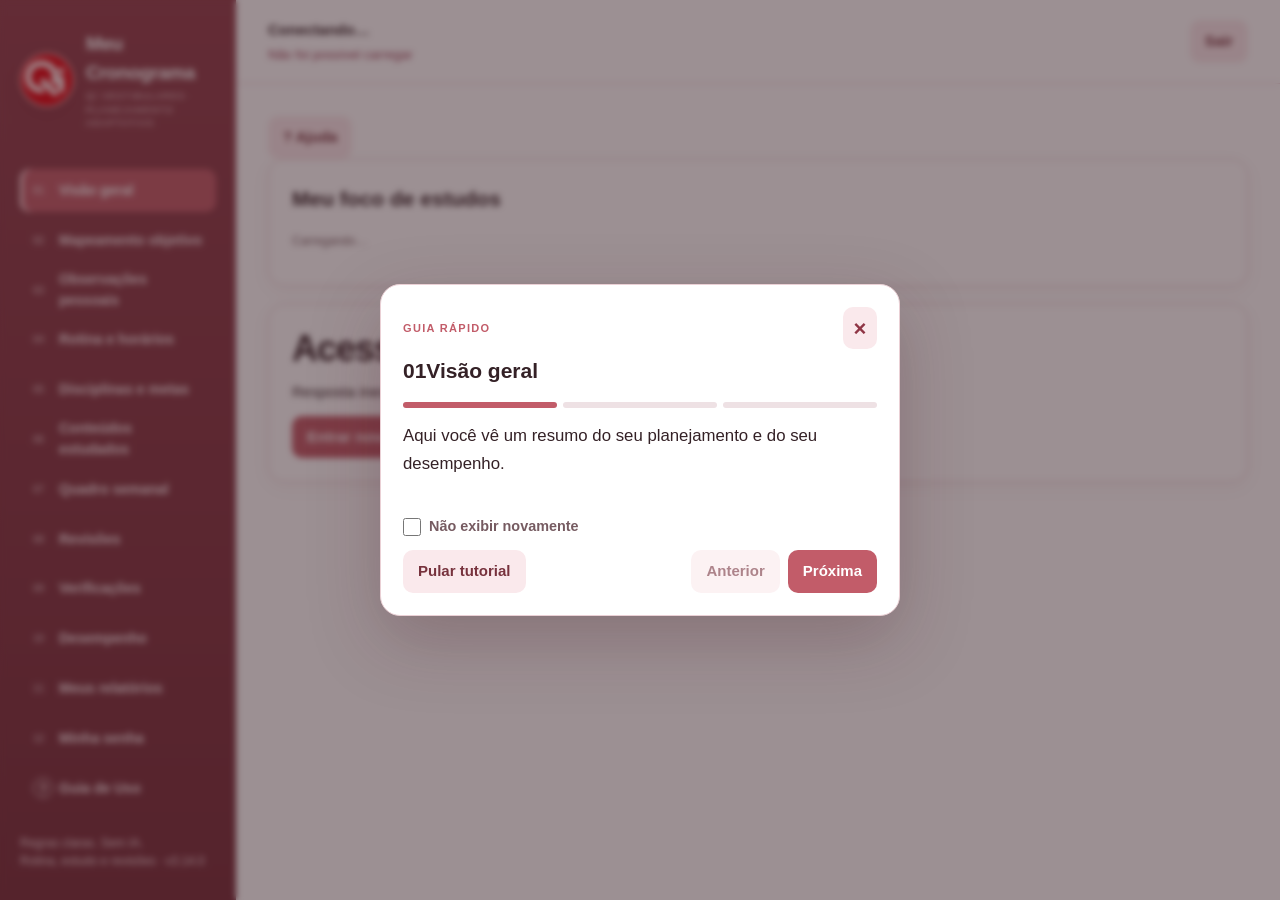
==== static/app.html @ 94a1f7e0 "Primeiro acesso guiado para o aluno: objetivo, período em que rende mais, horários livres em grade, " ====
<!doctype html><html lang="pt-BR"><head><meta charset="utf-8"><meta name="viewport" content="width=device-width,initial-scale=1,viewport-fit=cover"><meta name="theme-color" content="#8f3b49"><meta name="apple-mobile-web-app-capable" content="yes"><meta name="apple-mobile-web-app-status-bar-style" content="default"><link rel="stylesheet" href="/static/style.css?v=5.1.0-layout4&start=1"><link rel="manifest" href="/static/manifest.webmanifest"><link rel="icon" href="/static/icon.svg"><title>Meu Cronograma</title><link rel="stylesheet" href="/static/qi_extras.css?v=3.14.0"></head><body><div class="app-shell"><aside id="sidebar"><div class="wordmark"><span class="logo"><img src="/static/qi-logo.svg?v=5.2.0" alt="Qi Vestibulares" onerror="this.onerror=null;this.src='/static/icon.svg?v=5.2.0'"></span><div><strong>Meu Cronograma</strong><small>QI VESTIBULARES · PLANEJAMENTO ADAPTATIVO</small></div></div><nav id="nav" aria-label="Navegação"></nav><div class="sidebar-foot">Regras claras. Sem IA.<br><small>Rotina, estudo e revisões · v3.14.0</small></div></aside><div class="main"><header><button class="mobile-menu secondary" id="menu" aria-label="Abrir menu">Menu</button><div><strong id="user-label">Conectando…</strong><small id="save-status" role="status">Aguardando o servidor</small></div><div class="header-actions"><label class="select-account" id="account-wrap" hidden>Conta<select id="account-select" aria-label="Conta em edição"></select></label><button class="secondary" id="logout">Sair</button></div></header><div id="offline" class="notice danger" hidden>Sem conexão. As alterações só ficam salvas depois da confirmação do servidor. Não feche formulários com dados ainda não enviados.</div><div id="master-note" class="notice" hidden></div><main id="main" tabindex="-1"><div class="card">Carregando sua rotina…</div></main></div></div><dialog id="dialog"><div class="dialog-head"><h2 id="dialog-title"></h2><button id="close-dialog" class="secondary" aria-label="Fechar">Fechar</button></div><div id="dialog-body"></div></dialog><div id="toast" role="status" hidden></div><input type="file" accept=".json,application/json" id="import-file" hidden><script src="/static/app.js?v=3.7.0" defer></script><script src="/static/performance.js?v=2.6" defer></script><script src="/static/adaptive.js?v=2.9.0" defer></script><script src="/static/selective.js?v=2.6&amp;map=3.14.0" defer></script><script src="/static/import_wizard.js?v=2.6" defer></script><script src="/static/area_tabs.js?v=3.12.1" defer></script><script src="/static/model_data.js?v=2.7" defer></script><script src="/static/coordinator_accounts.js?v=2.6" defer></script><script src="/static/routine_entries.js?v=2.6" defer></script><noscript>Ative o JavaScript para usar seu planejador.</noscript><script src="/static/two_tab.js?v=2.8.2" defer></script>
<script src="/static/result_export.js?v=2.8.9" defer></script>
<script src="/static/result_import.js?v=2.9.5" defer></script>
<script src="/static/bulk_accounts_panel.js?v=2.8.9" defer></script>
<script src="/static/student_summary.js?v=3.7.13&amp;map=3.14.0" defer></script>
<script src="/static/return_to_owner.js?v=2.8.9" defer></script>
<script src="/static/tri_scores.js?v=3.7.14" defer></script>
<script src="/static/study_schedule.js?v=3.1.0" defer></script>
<script src="/static/review_history.js?v=5.1.0" defer></script>
<script src="/static/review_calendar_table.js?v=5.1.0" defer></script>
<script src="/static/schedule_admin_refinement.js?v=3.3.0" defer></script>
<script src="/static/student_guidance.js?v=4.0.0" defer></script>
<script src="/static/review_table_page.js?v=5.4.0-layout4&start=1" defer></script>
<script src="/static/discipline_colors.js?v=5.1.0" defer></script>
<script src="/static/responsive_ui_refinement.js?v=5.3.0" defer></script>
<script src="/static/use_guide.js?v=3.14.0" defer></script>
<script src="/static/academic_year.js?v=1.1.0" defer></script><script src="/static/provisional_renewal.js?v=3.7.17" defer></script><script src="/static/student_view_v2.js?v=3.11.1" defer></script><script src="/static/motor_profiles.js?v=3.9.0" defer></script><script src="/static/school_reports.js?v=3.13.1" defer></script><script src="/static/disciplines_catalog.js?v=3.12.0" defer></script><script src="/static/enem_items.js?v=3.13.0" defer></script><script src="/static/onboarding.js?v=3.14.0" defer></script>
</body></html>
---- static/style.css ----
:root{--ink:#27263d;--muted:#6e6c81;--line:#e3e0ed;--paper:#fff;--bg:#f5f4f9;--purple:#6553a6;--soft:#eae4f8;--mint:#dcefe7;--rose:#f8e4e8;--amber:#fff0d5}*{box-sizing:border-box}body{margin:0;background:var(--bg);color:var(--ink);font:15px/1.5 -apple-system,BlinkMacSystemFont,"Segoe UI",sans-serif}button,input,select,textarea{font:inherit}button,.button{border:0;cursor:pointer;border-radius:10px;padding:10px 15px;font-weight:600;color:inherit;text-decoration:none;display:inline-flex;align-items:center;justify-content:center;gap:6px;min-height:42px}button:disabled{opacity:.6;cursor:wait}button:focus-visible,a:focus-visible,input:focus-visible,select:focus-visible,textarea:focus-visible{outline:3px solid #a28bdc;outline-offset:2px}.primary{background:var(--purple);color:#fff}.secondary{background:var(--soft);color:#51427d}.danger-button{background:var(--rose);color:#993c50}.link-button{background:transparent;color:var(--purple);padding:5px 9px}.wide{width:100%}h1,h2,h3,p{margin:0 0 12px}h1{font-size:clamp(27px,4vw,36px);letter-spacing:-1px;line-height:1.15}h2{font-size:21px}h3{font-size:17px}small,.micro{font-size:12px;color:var(--muted)}.micro{margin-top:18px}.muted{color:var(--muted)}.eyebrow{font-size:11px;font-weight:750;letter-spacing:1.8px;color:var(--purple);margin-bottom:10px}.wordmark{display:flex;align-items:center;gap:12px}.wordmark strong{display:block;font-size:19px;letter-spacing:-.4px}.wordmark small{display:block;font-size:9px;letter-spacing:1.3px;margin-top:3px}.logo{background:#ded4f6;color:#3a2e62;border-radius:13px;display:grid;place-items:center;width:43px;height:43px;font-size:30px;font-weight:800;line-height:1}.app-shell{display:flex;min-height:100vh}aside{width:236px;background:#22213c;color:#f4f1fb;position:fixed;inset:0 auto 0 0;display:flex;flex-direction:column;padding:30px 20px;z-index:30}aside .wordmark{margin-bottom:38px}aside .wordmark small{color:#c0b9d7}nav{display:grid;gap:6px}nav button{background:transparent;color:#ccc7df;justify-content:flex-start;font-size:14px;text-align:left;padding:12px 13px}nav button.active{background:#3d365a;color:white}.nav-number{font-size:10px;opacity:.6;min-width:20px}.sidebar-foot{margin-top:auto;padding-top:24px;font-size:12px;color:#b7aecf}.sidebar-foot small{color:#938aa9}.main{width:calc(100% - 236px);margin-left:236px}header{position:sticky;top:0;z-index:20;background:rgba(255,255,255,.97);border-bottom:1px solid var(--line);min-height:84px;padding:16px 32px;display:flex;align-items:center;justify-content:space-between;gap:14px}header small{display:block;font-size:11px;margin-top:3px}.header-actions{display:flex;align-items:center;gap:12px}.select-account{display:flex!important;align-items:center;gap:8px;font-size:12px;margin:0}.select-account[hidden]{display:none!important}.select-account select{width:180px;margin:0;padding:8px}main#main{max-width:1500px;margin:auto;padding:32px}.page-head{display:flex;justify-content:space-between;align-items:flex-start;gap:20px;margin-bottom:25px}.page-head p:last-child{max-width:710px;color:var(--muted)}.actions{display:flex;gap:8px;flex-wrap:wrap;align-items:center}.card{background:white;border:1px solid var(--line);border-radius:16px;padding:23px;margin-bottom:18px}.hero{background:#ece7f6;border-color:#ded4f1;padding:28px}.hero p{max-width:650px}.stats{display:grid;grid-template-columns:repeat(4,1fr);gap:15px;margin:20px 0}.stat{background:#fff;border:1px solid var(--line);padding:18px;border-radius:14px}.stat strong{font-size:28px;display:block;letter-spacing:-.8px}.stat span{font-size:12px;color:var(--muted)}.columns{display:grid;grid-template-columns:1fr 1fr;gap:18px}.form-grid{display:grid;grid-template-columns:1fr 1fr;gap:15px}.form-grid .span2{grid-column:span 2}label{display:block;font-size:13px;font-weight:600;margin:0 0 13px}input,select,textarea{display:block;width:100%;margin-top:6px;border:1px solid #cec9dd;border-radius:9px;padding:10px 11px;background:#fff;color:var(--ink);min-height:43px}input[type=checkbox]{width:18px;height:18px;min-height:0;margin:0;accent-color:var(--purple)}textarea{min-height:90px;resize:vertical}label small{display:block;font-weight:400;line-height:1.5;margin-top:5px}.check{display:flex;align-items:center;gap:9px;font-weight:500}.check-list{display:flex;gap:16px;flex-wrap:wrap}.check-list label{margin:6px 0}.notice{padding:16px 20px;border:1px solid #ddd3f2;border-radius:12px;background:#eee8f8;margin-bottom:18px;font-size:13px}.notice p:last-child{margin-bottom:0}.notice.danger{background:var(--rose);border-color:#edc6d0;color:#82334a}.notice.warning{background:var(--amber);border-color:#eddbbc}.notice.success{background:var(--mint);border-color:#bdddcf}#offline,#master-note{margin:15px 32px 0}.tag{display:inline-flex;align-items:center;font-size:11px;font-weight:650;border-radius:6px;padding:3px 8px;background:var(--soft);color:#594683}.tag.done{background:var(--mint);color:#326650}.tag.missed{background:var(--rose);color:#983b53}.tag.partial,.tag.warning{background:var(--amber);color:#886122}.tag.fixed{background:#e8ebf1;color:#50576b}.tag.review{background:#e1ebfb;color:#395c91}.item{padding:15px 0;border-top:1px solid var(--line);display:flex;align-items:flex-start;gap:14px;justify-content:space-between}.item:first-child{border:0}.item-main{min-width:0}.item-main strong{display:block;overflow-wrap:anywhere}.item-main p{margin:5px 0;color:var(--muted);font-size:13px}.item-actions{display:flex;gap:6px;flex-wrap:wrap;justify-content:flex-end}.item-actions button{font-size:12px;padding:6px 10px;min-height:36px}.empty{padding:25px;text-align:center;color:var(--muted)}.day-row{display:grid;grid-template-columns:95px 160px 1fr;align-items:center;gap:12px;padding:12px 0;border-top:1px solid var(--line)}.day-row label{margin:0}.day-row input,.day-row select{margin:0}.agenda-day{margin-bottom:20px}.agenda-day h3{display:flex;align-items:center;justify-content:space-between;border-bottom:1px solid var(--line);padding-bottom:10px}.time{min-width:88px;font-weight:650;font-size:13px}.item.fixed-row{opacity:.8}.table-wrap{overflow:auto}table{border-collapse:collapse;width:100%;font-size:13px}th,td{text-align:left;border-bottom:1px solid var(--line);padding:11px;vertical-align:top}th{font-size:11px;text-transform:uppercase;letter-spacing:.6px;color:var(--muted)}.week-grid{display:grid;grid-template-columns:60px repeat(7,minmax(140px,1fr));min-width:1100px}.week-grid .cell{padding:7px;border-right:1px solid var(--line);border-bottom:1px solid var(--line);font-size:12px;min-height:65px}.week-grid .grid-head{position:sticky;top:0;background:white;min-height:40px;font-weight:700}.grid-event{display:block;width:100%;text-align:left;border-radius:6px;padding:7px;min-height:0;font-size:11px;background:var(--soft);margin-bottom:4px}.grid-event.fixed{background:#e8ebf1}.grid-event.review{background:#e1ebfb}.grid-event.done{background:var(--mint)}dialog{width:min(690px,calc(100vw - 24px));max-height:calc(100dvh - 30px);border:1px solid var(--line);border-radius:18px;padding:24px;color:var(--ink)}dialog::backdrop{background:rgba(22,19,40,.55)}.dialog-head{display:flex;align-items:center;justify-content:space-between;gap:12px;margin-bottom:20px}.dialog-head h2{margin:0}#toast{position:fixed;bottom:24px;left:50%;transform:translateX(-50%);z-index:100;background:#29273c;color:white;border-radius:12px;padding:15px 20px;box-shadow:0 5px 24px #0003;max-width:min(560px,calc(100vw - 28px));font-size:13px}.login-body{min-height:100dvh;display:flex;justify-content:center;align-items:center;padding:25px;background:#eae6f3}.login-card{width:460px;background:white;border-radius:22px;padding:34px;box-shadow:0 20px 80px #26213c12}.login-card .wordmark{margin-bottom:36px}.login-card h1{font-size:31px}.login-card>p{color:var(--muted)}.login-card form{margin-top:25px}.password-wrap{display:flex;gap:6px;align-items:center}.password-wrap input{min-width:0}.form-error{color:#983b53;font-size:13px;min-height:3px}.mobile-menu{display:none}.search-input{max-width:380px;margin-bottom:17px}[hidden]{display:none!important}pre{white-space:pre-wrap;font-size:12px}a{color:var(--purple)}.small-select{max-width:220px}.progress{height:8px;background:var(--line);border-radius:8px;overflow:hidden;margin:8px 0}.progress>span{display:block;height:100%;background:var(--purple)}
@media(max-width:1050px){aside{width:210px;padding:24px 14px}.main{width:calc(100% - 210px);margin-left:210px}header{padding:15px 20px}main#main{padding:24px}.stats{grid-template-columns:repeat(2,1fr)}.columns{grid-template-columns:1fr}.day-row{grid-template-columns:90px 140px 1fr}}
@media(max-width:760px){aside{transform:translateX(-100%);width:260px;box-shadow:15px 0 40px #0002}aside.open{transform:translateX(0)}.main{width:100%;margin:0}.mobile-menu{display:flex}header{padding:12px 14px;min-height:76px;gap:8px}header strong{font-size:13px}header small{font-size:10px}.header-actions{gap:6px}.header-actions button{padding:8px 11px}.select-account{font-size:0;gap:0}.select-account select{font-size:13px;width:115px}main#main{padding:22px 15px 50px}.page-head{display:block}.page-head .actions{margin-top:16px}.card{padding:18px}.hero{padding:22px}.form-grid{grid-template-columns:1fr}.form-grid .span2{grid-column:auto}.stats{gap:9px}.stat{padding:14px}.stat strong{font-size:25px}.item{flex-wrap:wrap;gap:9px}.item-main{flex:1;min-width:190px}.item-actions{width:100%;justify-content:flex-start}.item .time{min-width:75px}.item .time+.item-main{min-width:140px}.day-row{grid-template-columns:85px 1fr}.day-row label:last-child{grid-column:1/-1}.notice{padding:14px}#offline,#master-note{margin:12px 15px 0}.login-card{padding:28px 23px}.login-body{padding:18px}input,select,textarea{font-size:16px}dialog{padding:20px;max-height:calc(100dvh - 24px)}.dialog-head h2{font-size:19px}#toast{bottom:calc(20px + env(safe-area-inset-bottom))}.time{font-size:12px}}
@media print{aside,header,.actions,.item-actions,button,#toast,#master-note,.no-print{display:none!important}.main{width:100%;margin:0}main#main{padding:0;max-width:none}.card{break-inside:avoid;box-shadow:none}.login-body{background:white}.week-grid{min-width:900px}.notice{break-inside:avoid}}

/* v2.3 accessible questionnaire and selective import */
.question-help{font-size:.88rem;line-height:1.5;color:#53516a;margin:.4rem 0 1rem}.objective-question{min-width:0}.field-picks{display:grid;grid-template-columns:repeat(auto-fit,minmax(225px,1fr));gap:.5rem}.field-picks label{display:flex;align-items:flex-start;gap:.5rem}.field-picks input[type=checkbox]{width:auto;margin-top:4px}.mapping-table input{min-width:230px}.mapping-table td{vertical-align:top}.import-info{overflow-wrap:anywhere}.card,main,.workspace{min-width:0}.import-sections{display:grid;gap:12px}.question-help strong{color:#23223b}

/* v2.3.1 — checkbox-first results template */
.model-layout{display:grid;grid-template-columns:minmax(0,1.7fr) minmax(260px,1fr);gap:20px;align-items:start}.model-summary{position:sticky;top:100px}.model-summary ol{max-height:38vh;overflow:auto;padding-left:24px;overflow-wrap:anywhere}.model-summary .actions{margin-top:16px}.model-summary button{width:100%;white-space:normal}.model-field-table{width:100%;table-layout:fixed}.model-field-table th:first-child{width:78px}.model-field-table td{padding:9px 12px;vertical-align:middle;overflow-wrap:anywhere}.model-field-table td label{display:inline;cursor:pointer;font-weight:500;line-height:1.6}.model-field-table td .tag{margin-left:10px}.model-field-table input[type=checkbox]{width:22px;height:22px;margin:0;accent-color:#6652a4;cursor:pointer}.model-tick{text-align:center}.model-selected{background:#f1edfa}.model-group-title{display:flex;flex-wrap:wrap;align-items:center;justify-content:space-between;gap:10px}.model-group-title h2{margin:0}.model-group .actions{margin:12px 0}.model-range,.model-custom{display:flex;align-items:end;gap:10px;flex-wrap:wrap;margin:14px 0}.model-range label{max-width:135px}.model-custom label{flex:1;min-width:170px}.model-main-actions{margin:18px 0}.model-entry{border-left:4px solid #6652a4}.model-advanced{margin:16px 0}.model-advanced summary{cursor:pointer;padding:12px;background:#f1edfa;border-radius:10px}.model-layout>*{min-width:0}@media(max-width:960px){.model-layout{grid-template-columns:1fr}.model-summary{position:static;order:-1}.model-summary ol{max-height:145px}}@media(max-width:480px){.model-field-table th:first-child{width:55px}.model-field-table td{padding:9px 6px}.model-field-table td .tag{display:block;margin:4px 0}.model-group-title{display:block}.model-group .actions button{font-size:.82rem}.model-range button,.model-custom button{width:100%}}

/* v2.4 - one workbook, visible selection and traceable denominators */
.model-two{display:grid;grid-template-columns:minmax(0,1fr) minmax(0,1fr);gap:20px;align-items:start}.model-two>*{min-width:0}.model-choice{display:flex;align-items:center;justify-content:space-between;gap:12px;padding:9px 0;border-bottom:1px solid #e8e4f1}.model-choice input{width:22px;height:22px;flex-shrink:0;accent-color:#6652a4}.model-choice label{margin:0;cursor:pointer;font-weight:500}.model-choice small{display:block;font-weight:400}.model-controls{display:grid;grid-template-columns:1fr 1fr;gap:12px}.model-controls input{width:100%}.model-selection-preview{max-height:160px;overflow:auto;overflow-wrap:anywhere}.model-entry input[type=file]{max-width:100%}.workbook-preview select{max-width:100%;min-width:180px}.score-summary{display:grid;grid-template-columns:repeat(auto-fit,minmax(125px,1fr));gap:12px;margin:18px 0}.score-summary div{padding:12px;background:#f0edf8;border-radius:10px}.score-summary strong{display:block;font-size:1.3rem}.question-numbers{max-width:230px;white-space:normal;overflow-wrap:anywhere}.workbook-note{line-height:1.6}.model-two .card{margin-bottom:16px}@media(max-width:800px){.model-two{grid-template-columns:1fr}.model-summary{order:initial}.model-controls{grid-template-columns:1fr 1fr}.model-two .card{padding:16px}.workbook-preview .table-wrap{max-width:100%}}

/* Keep the last menu entry accessible with many modules and short screens. */
#sidebar{max-height:100dvh}#sidebar .wordmark,#sidebar .sidebar-foot{flex-shrink:0}#sidebar #nav{flex:1;min-height:0;overflow-y:auto;overscroll-behavior:contain;align-content:start;scrollbar-width:thin}

/* v2.4.1 — explicit start/end/activity and free time ranges */
.routine-entry-table{width:100%;table-layout:fixed}.routine-entry-table th:nth-child(1),.routine-entry-table th:nth-child(2){width:175px}.routine-entry-table th:last-child{width:110px}.routine-entry-table input{width:100%;min-width:0}.routine-entry-table td{padding:10px 8px;vertical-align:top}.routine-entry-table th{white-space:normal}.routine-days{border:1px solid var(--line,#ded8ee);padding:16px;border-radius:12px;margin:18px 0}.routine-days .check-list{margin-bottom:12px}.routine-free-day{padding:18px 0;border-top:1px solid var(--line,#ded8ee)}.routine-day-title{display:flex;align-items:center;justify-content:space-between;gap:18px;flex-wrap:wrap}.routine-day-title h3{min-width:100px}.routine-day-title label{min-width:220px;max-width:420px;flex:1}.routine-free-range{display:grid;grid-template-columns:minmax(110px,180px) minmax(110px,180px) auto;gap:12px;align-items:end;margin:12px 0}.routine-free-range button{justify-self:start}.routine-subline{display:block;color:var(--muted,#676179);margin-top:5px}.routine-saved-table td{vertical-align:top;white-space:normal}.routine-saved-table th{white-space:normal}.routine-saved-table .actions{margin:0}.routine-entry-table{min-width:660px}#routine-table-error{white-space:pre-wrap}@media(max-width:600px){.routine-entry-table{min-width:0}.routine-entry-table thead{display:none}.routine-entry-table tbody,.routine-entry-table tr,.routine-entry-table td{display:block;width:100%}.routine-entry-table tr{padding:12px 0;border-bottom:1px solid var(--line,#ded8ee)}.routine-entry-table td{border:none;padding:6px 0}.routine-entry-table td:nth-child(1)::before{content:'Horário de início';display:block;font-weight:600;margin-bottom:6px}.routine-entry-table td:nth-child(2)::before{content:'Horário de término';display:block;font-weight:600;margin-bottom:6px}.routine-entry-table td:nth-child(3)::before{content:'Atividade';display:block;font-weight:600;margin-bottom:6px}.routine-free-range{grid-template-columns:1fr 1fr}.routine-free-range button{grid-column:1/-1}.routine-day-title{gap:4px}.routine-days{padding:12px}.routine-saved-table{min-width:630px}}

/* v2.5 — area-separated results workbook */
.model-area-layout{display:grid;grid-template-columns:minmax(0,1.8fr) minmax(280px,1fr);gap:20px;align-items:start}
.model-choice{display:flex;align-items:center;justify-content:space-between;gap:16px;padding:10px 12px;border-bottom:1px solid #e7e2f2}
.model-choice label{font-weight:600;line-height:1.4}.model-choice small{display:block;font-weight:400;color:#69637a;margin-top:2px}
.model-choice input[type=checkbox],.mc-area-toggle input,.mc-disciplines input{width:22px;height:22px;accent-color:#6652a4;flex:0 0 auto}
.mc-area-card{border-left:5px solid #cfc8e5}.mc-area-card.mc-area-enabled{border-left-color:#6652a4}
.mc-area-head{display:flex;align-items:center;justify-content:space-between;gap:12px;flex-wrap:wrap;margin-bottom:10px}
.mc-area-toggle{display:flex;align-items:center;gap:10px;font-size:1.08rem;cursor:pointer}
.mc-disciplines{display:grid;grid-template-columns:repeat(2,minmax(180px,1fr));gap:8px 14px;margin-top:8px}
.mc-disciplines label{display:flex;align-items:center;gap:8px;padding:8px;border:1px solid #e1dced;border-radius:9px;cursor:pointer}
.model-controls{display:grid;grid-template-columns:minmax(160px,1fr) minmax(240px,1fr);gap:14px;align-items:end}
.model-area-layout .model-summary{position:sticky;top:100px}.model-area-layout .model-summary ol{padding-left:22px;max-height:50vh;overflow:auto}
@media(max-width:960px){.model-area-layout{grid-template-columns:1fr}.model-area-layout .model-summary{position:static;order:-1}.mc-disciplines{grid-template-columns:1fr 1fr}}
@media(max-width:600px){.mc-disciplines,.model-controls{grid-template-columns:1fr}.model-choice{align-items:flex-start}.model-area-layout .model-summary ol{max-height:none}}


/* MEU CRONOGRAMA: PAINEL DE CONTAS EM LOTE */
.bulk-password-row{display:grid;grid-template-columns:minmax(0,1fr) auto;gap:.55rem;align-items:center}
.bulk-password-row input{min-width:0}
.bulk-account-progress-wrap{margin:1rem 0;padding:1rem;border:1px solid var(--border,#ddd);border-radius:14px;background:rgba(255,255,255,.45)}
.bulk-account-progress-bar{height:.45rem;border-radius:999px;background:rgba(80,65,145,.13);overflow:hidden;margin-bottom:.8rem}
.bulk-account-progress-bar span{display:block;height:100%;background:var(--primary,#6553b5);transition:width .25s ease}
.bulk-account-progress{display:grid;grid-template-columns:repeat(5,minmax(0,1fr));gap:.45rem;list-style:none;padding:0;margin:0}
.bulk-account-progress li{font-size:.78rem;line-height:1.25;color:var(--muted,#6c6880);display:flex;align-items:center;gap:.35rem;min-width:0}
.bulk-account-progress li span{display:inline-grid;place-items:center;flex:0 0 1.45rem;height:1.45rem;border-radius:999px;background:rgba(80,65,145,.12);font-weight:700}
.bulk-account-progress li.done,.bulk-account-progress li.current{color:var(--text,#1e1935);font-weight:650}
.bulk-account-progress li.done span,.bulk-account-progress li.current span{background:var(--primary,#6553b5);color:#fff}
.bulk-account-status{margin:.8rem 0 0;font-weight:600}
.bulk-account-status.error{color:#a52828}.bulk-account-status.warning{color:#805b00}.bulk-account-status.success{color:#1b6b45}
@media(max-width:760px){.bulk-account-progress{grid-template-columns:1fr}.bulk-password-row{grid-template-columns:1fr}.bulk-password-row button{width:100%}}

/* MEU CRONOGRAMA: TRAJETÓRIA ACADÊMICA NA VISÃO GERAL */
.student-home-dashboard{margin-top:1rem;display:grid;gap:1rem}
.student-home-dashboard-head{display:flex;justify-content:space-between;gap:1rem;align-items:flex-start}
.student-home-dashboard-head h2{margin:.15rem 0 .35rem}
.student-home-summary-grid{display:grid;grid-template-columns:minmax(260px,1.2fr) minmax(320px,1.8fr);gap:1rem}
.student-home-latest{display:grid;grid-template-columns:auto 1fr;align-items:center;gap:1rem;padding:1rem;border:1px solid #ded8f0;border-radius:16px;background:#faf9fe}
.student-home-latest h3{margin:.15rem 0}
.student-home-score{display:flex;align-items:baseline;gap:.5rem;margin:.65rem 0 0}
.student-home-score strong{font-size:2rem}
.student-home-ring{--student-progress:0%;width:112px;height:112px;border-radius:50%;display:grid;place-items:center;background:conic-gradient(#6b50b5 var(--student-progress),#ebe7f6 0);position:relative;flex:none}
.student-home-ring:before{content:"";position:absolute;inset:10px;border-radius:50%;background:#fff}
.student-home-ring>div{position:relative;display:grid;text-align:center;line-height:1.1}
.student-home-ring strong{font-size:1.35rem}
.student-home-ring span{font-size:.72rem;color:#655f75}
.student-home-ring.is-empty{background:#ebe7f6}
.student-home-kpis{display:grid;grid-template-columns:repeat(2,minmax(0,1fr));gap:.7rem}
.student-home-kpis>div,.student-home-mini-stats>div{border:1px solid #e2ddef;border-radius:14px;padding:.9rem;background:#fff;display:grid;gap:.2rem}
.student-home-kpis strong,.student-home-mini-stats strong{font-size:1.35rem}
.student-home-kpis span,.student-home-mini-stats span{font-size:.78rem;color:#655f75}
.student-home-columns{display:grid;grid-template-columns:repeat(2,minmax(0,1fr));gap:1rem}
.student-home-block{border:1px solid #e2ddef;border-radius:16px;padding:1rem;background:#fff;min-width:0}
.student-home-block h3{margin-top:0}
.student-home-block h4{margin:1rem 0 .5rem}
.student-home-bar-row{display:grid;gap:.35rem;margin:.8rem 0}
.student-home-bar-label{display:flex;justify-content:space-between;gap:1rem;align-items:baseline}
.student-home-bar-label span{font-size:.78rem;color:#655f75;text-align:right}
.student-home-bar{height:9px;border-radius:999px;background:#ece8f6;overflow:hidden}
.student-home-bar span{display:block;height:100%;border-radius:inherit;background:linear-gradient(90deg,#6b50b5,#9278d0)}
.student-home-evolution{height:180px;display:flex;align-items:flex-end;gap:.6rem;padding:.8rem .35rem .2rem;border-bottom:1px solid #ded8f0;overflow-x:auto}
.student-home-evolution-item{height:100%;min-width:42px;display:grid;grid-template-rows:auto 1fr auto;gap:.3rem;justify-items:center}
.student-home-evolution-value{font-size:.7rem;color:#655f75;white-space:nowrap}
.student-home-evolution-track{height:100%;width:22px;border-radius:8px 8px 3px 3px;background:#eeeaf7;display:flex;align-items:flex-end;overflow:hidden}
.student-home-evolution-track span{display:block;width:100%;min-height:5px;background:#6b50b5;border-radius:7px 7px 2px 2px}
.student-home-chips{display:flex;flex-wrap:wrap;gap:.45rem}
.student-home-chip{display:inline-flex;gap:.35rem;align-items:center;padding:.4rem .65rem;border-radius:999px;background:#eee9fb;font-size:.78rem}
.student-home-mini-stats{display:grid;grid-template-columns:repeat(2,minmax(0,1fr));gap:.55rem}
.student-home-footnote{margin:0;padding-top:.2rem;border-top:1px solid #eeeaf6}
@media(max-width:900px){.student-home-summary-grid,.student-home-columns{grid-template-columns:1fr}.student-home-dashboard-head{display:grid}.student-home-latest{grid-template-columns:1fr;text-align:center}.student-home-ring{margin:auto}.student-home-score{justify-content:center}}
@media(max-width:560px){.student-home-kpis,.student-home-mini-stats{grid-template-columns:1fr}.student-home-bar-label{align-items:flex-start}.student-home-ring{width:96px;height:96px}}

/* MEU CRONOGRAMA: NOTAS TRI NO PERFIL */
.help-button{display:inline-grid;place-items:center;width:1.8rem;height:1.8rem;border:0;border-radius:50%;background:#ece7fa;color:#4e378e;font-weight:800;cursor:pointer;margin-left:.35rem}
.student-tri-panel{border:1px solid #ded8f0;border-radius:16px;padding:1rem;background:#fbfaff;display:grid;gap:.8rem}
.student-tri-head{display:flex;justify-content:space-between;align-items:flex-start;gap:1rem}
.student-tri-head h3{margin:.15rem 0}
.student-tri-main{display:grid;text-align:right}
.student-tri-main strong{font-size:2rem;color:#4e378e}
.student-tri-main span{font-size:.78rem;color:#655f75}
.tri-area-grid{grid-template-columns:repeat(5,minmax(0,1fr))}
.student-home-evolution-track.tri-track span{background:linear-gradient(180deg,#5a3ea4,#9a83d2)}
@media(max-width:900px){.tri-area-grid{grid-template-columns:repeat(2,minmax(0,1fr))}}
@media(max-width:560px){.student-tri-head{display:grid}.student-tri-main{text-align:left}.tri-area-grid{grid-template-columns:1fr}}


.tri-import-controls{min-inline-size:0;border:0;padding:0;margin:0}.tri-import-process-card progress{display:block;width:min(100%,24rem);margin:.35rem 0;accent-color:var(--primary,#91394b)}
/* === QI VESTIBULARES PASTEL RED V1 === */
:root{--ink:#3b2026;--muted:#7b5c62;--line:#ecd2d7;--paper:#fff;--bg:#fff7f8;--purple:#b65362;--soft:#f8e2e6;--mint:#e1f1e9;--rose:#f8dce2;--amber:#fff0d4;--primary:#b65362;--border:#ecd2d7;--text:#3b2026}
body{background:linear-gradient(180deg,#fff9fa 0,#fff5f7 100%);color:var(--ink)}
aside{background:linear-gradient(180deg,#8f3b49 0%,#71303b 100%);color:#fff8f9}
aside .wordmark small,.sidebar-foot,.sidebar-foot small{color:#f3d9de}
nav button{color:#f7e5e8}nav button:hover{background:#ffffff16;color:#fff}nav button.active{background:#c26775;color:#fff;box-shadow:inset 3px 0 #ffd9df}
.logo{background:#fff7f8;color:#8f3b49;border-radius:14px;width:50px;height:50px;padding:5px;box-shadow:0 8px 22px #4b152333}.logo img{display:block;width:100%;height:100%;object-fit:contain}
.primary{background:#b65362;color:#fff}.primary:hover{background:#9f4351}.secondary{background:#f8e2e6;color:#75313d}.secondary:hover{background:#f2cfd6}.link-button,a{color:#a74453}
button:focus-visible,a:focus-visible,input:focus-visible,select:focus-visible,textarea:focus-visible{outline-color:#db8d99}
header{border-bottom-color:#ecd2d7}.card{border-color:#ecd2d7;box-shadow:0 8px 26px #7f34450a}.hero,.notice{background:#fbe9ec;border-color:#efcbd2}.notice.success{background:#e7f4ed}.notice.warning{background:#fff1d8}.notice.danger{background:#f8dce2}
.eyebrow{color:#aa4655}.tag{background:#f8e2e6;color:#873947}.progress span,input[type=checkbox]{accent-color:#b65362}.progress span{background:#b65362}
.student-home-ring{background:conic-gradient(#b65362 var(--student-progress),#f3e0e4 0)}.student-home-bar{background:#f3e0e4}.student-home-bar span,.student-home-evolution-track span,.student-home-evolution-track.tri-track span{background:linear-gradient(90deg,#b65362,#db8d99)}.student-home-chip{background:#f8e2e6;color:#71303b}.student-tri-panel{border-color:#ecd2d7;background:#fffafb}.student-tri-main strong{color:#9f4351}.help-button{background:#f8e2e6;color:#8f3b49}
.login-body{background:radial-gradient(circle at top,#f8dfe4 0,#fff7f8 50%,#f2d2d8 100%)}.login-card{box-shadow:0 24px 80px #6f283a20;border:1px solid #efd3d8}
.qi-redaction-detail{margin-top:.8rem;padding-top:.9rem;border-top:1px solid #ecd2d7}.qi-redaction-grid{grid-template-columns:repeat(5,minmax(0,1fr))}
@media(max-width:760px){.qi-redaction-grid{grid-template-columns:repeat(2,minmax(0,1fr))}}



/* STUDY SCHEDULE V1 */
.review-discipline{background:#fff;border:1px solid var(--line);border-radius:16px;margin:14px 0;overflow:hidden}
.review-discipline summary{cursor:pointer;display:flex;align-items:center;justify-content:space-between;gap:18px;padding:18px 22px;background:#fff7f8;color:var(--ink)}
.review-discipline summary span:first-child{display:grid;gap:3px}.review-discipline summary small{color:var(--muted);font-weight:500}
.review-discipline[open] summary{border-bottom:1px solid var(--line);background:#fbecee}
.review-plan-table{min-width:1050px}.review-plan-table td{vertical-align:middle}.review-plan-table .item-actions{min-width:250px}
.study-week-nav{display:flex;align-items:center;gap:8px;flex-wrap:wrap;margin-bottom:14px;padding-bottom:14px;border-bottom:1px solid var(--line)}
.study-week-nav span{font-size:12px;color:var(--muted);margin-left:auto}
@media(max-width:760px){.review-discipline summary{align-items:flex-start}.study-week-nav span{width:100%;margin-left:0}.review-plan-table{min-width:900px}}


/* REVIEW CALENDAR TABLE V1 */
.review-calendar-card{margin-top:22px}.review-calendar-head{display:flex;justify-content:space-between;gap:18px;align-items:flex-start;flex-wrap:wrap}.review-calendar-head h2{margin:0}.review-calendar-legend{display:flex;gap:14px;flex-wrap:wrap;margin:14px 0;color:var(--muted);font-size:12px}.review-calendar-legend span{display:inline-flex;align-items:center;gap:6px}.review-calendar-legend i{width:16px;height:12px;border-radius:4px;border:1px solid var(--line)}.review-calendar-legend .planned{background:#dceeff}.review-calendar-legend .exercise{background:#dff3df}.review-calendar-legend .done{background:#cce9d3}.review-calendar-legend .partial{background:#fff0bd}.review-calendar-legend .overdue{background:#f7cccc}.review-calendar-legend .projection{background:#edf5d6;border-style:dashed}.review-calendar-wrap{overflow:auto;max-width:100%;border:1px solid var(--line);border-radius:14px}.review-calendar-table{border-collapse:separate;border-spacing:0;min-width:max-content;background:#fff}.review-calendar-table th,.review-calendar-table td{border-right:1px solid var(--line);border-bottom:1px solid var(--line);padding:7px;min-width:72px;vertical-align:top}.review-calendar-table th{background:#fbf4f5;text-align:center;font-size:12px}.review-calendar-table th small{display:block;color:var(--muted);font-weight:500}.review-calendar-table .sticky{position:sticky;z-index:4;text-align:left}.review-calendar-table .discipline{left:0;min-width:150px}.review-calendar-table .subject{left:150px;min-width:260px}.review-calendar-table td.review-cal-discipline,.review-calendar-table td.review-cal-subject{position:sticky;background:#fff;z-index:3}.review-calendar-table td.review-cal-discipline{left:0;min-width:150px}.review-calendar-table td.review-cal-subject{left:150px;min-width:260px}.review-calendar-table td.review-cal-subject small{display:block;color:var(--muted);margin-top:3px}.review-cal-empty{background:#fff}.review-cal-chip{display:block;width:100%;border:0;border-radius:6px;padding:6px 7px;margin:0 0 4px;font-size:11px;line-height:1.2;text-align:left;cursor:pointer;color:var(--ink)}.review-cal-planned,.review-cal-due{background:#dceeff}.review-cal-exercise{background:#dff3df}.review-cal-done{background:#cce9d3}.review-cal-partial{background:#fff0bd}.review-cal-missed,.review-cal-overdue{background:#f7cccc}.review-cal-projection{background:#edf5d6;border:1px dashed #9db36a}.review-cal-chip:hover{filter:brightness(.97);transform:translateY(-1px)}
@media(max-width:760px){.review-calendar-table .discipline{min-width:120px}.review-calendar-table .subject{left:120px;min-width:220px}.review-calendar-table td.review-cal-discipline{min-width:120px}.review-calendar-table td.review-cal-subject{left:120px;min-width:220px}.review-calendar-head .actions{width:100%}}

/* GLOBAL REVIEW HISTORY V1 */
.review-history-global{margin-top:22px}
.review-history-stats{grid-template-columns:repeat(5,minmax(120px,1fr));margin:18px 0}
.review-history-filters{display:grid;grid-template-columns:minmax(260px,2fr) repeat(3,minmax(170px,1fr));gap:12px;margin:16px 0}
.review-history-filters label{display:grid;gap:6px;font-size:12px;font-weight:700;color:var(--muted)}
.review-history-filters input,.review-history-filters select{width:100%;min-height:42px}
.review-history-caption{display:flex;justify-content:space-between;gap:20px;align-items:center;color:var(--muted);font-size:12px;margin:8px 0 12px}
.review-history-table{min-width:1650px}
.review-history-table th{position:sticky;top:0;z-index:1}
.review-history-table td{vertical-align:top;min-width:130px}
.review-history-table td:nth-child(2){min-width:240px}
.review-history-table td:nth-child(7){min-width:230px}
.review-history-table td:last-child{min-width:280px}
.review-date-chips{display:flex;gap:5px;flex-wrap:wrap}
.review-date-chip{display:inline-flex;padding:4px 7px;border-radius:999px;background:#fbecee;border:1px solid #efc8ce;font-size:11px;white-space:nowrap}
.projection-note{display:block;margin-top:6px;max-width:220px}
.review-history-detail summary{cursor:pointer;font-weight:700;color:var(--primary);margin-bottom:7px}
.review-history-events{min-width:310px;max-height:360px;overflow:auto;padding:10px 12px;background:#fff7f8;border:1px solid var(--line);border-radius:12px}
.review-history-events h4{margin:7px 0}.review-history-events ul{margin:0 0 12px;padding-left:20px}.review-history-events li{margin:7px 0;line-height:1.35}
.review-history-actions{display:flex;gap:6px;flex-wrap:wrap;margin-top:9px}
@media(max-width:1050px){.review-history-stats{grid-template-columns:repeat(2,minmax(140px,1fr))}.review-history-filters{grid-template-columns:1fr 1fr}.review-history-caption{align-items:flex-start;flex-direction:column}}
@media(max-width:650px){.review-history-stats,.review-history-filters{grid-template-columns:1fr}.review-history-table{min-width:1400px}}


/* SCHEDULE ADMIN REFINEMENT V1 */
.study-preset-association,.study-preset-association-intro{margin-bottom:14px}
.study-preset-association-intro{background:#fff8f9;border-color:#e9bec5}
.study-preset-association-intro h2{margin:.15rem 0 .35rem}
.review-discipline summary .review-time-warning{color:#9b4f00;font-weight:700}


/* LEARNER GUIDANCE AND PRIORITY V1 */
.subject-order-card{margin-bottom:14px}.subject-order-card .page-head{align-items:end}.subject-order-card label{display:grid;gap:6px;min-width:230px;font-weight:700;font-size:12px}.subject-priority-row small{line-height:1.55}
.learner-profile-grid{display:grid;grid-template-columns:repeat(auto-fit,minmax(290px,1fr));gap:12px;margin-top:14px}.learner-profile-card{border:1px solid var(--line);border-radius:14px;padding:16px;background:#fff}.learner-profile-card.recommended{border:2px solid var(--primary);background:#fff7f8}.learner-profile-title{display:flex;justify-content:space-between;align-items:center;gap:8px}.learner-profile-card p{margin:.55rem 0}.learner-profile-card small{display:block;color:var(--muted);line-height:1.45}.learner-profile-result{margin-top:16px}.learner-session-discipline{font-size:10px;font-weight:800;line-height:1.2;margin-bottom:3px;color:var(--primary);letter-spacing:.02em}.review-calendar-card{order:-1}
@media(max-width:760px){.subject-order-card .page-head{align-items:stretch}.subject-order-card label{min-width:0;width:100%}.learner-profile-grid{grid-template-columns:1fr}}


/* === FINAL PRIORITY REVIEW BRANDING V1 === */
:root{--ink:#342126;--muted:#765b61;--line:#ead0d5;--paper:#fff;--bg:#fff;--primary:#c25c69;--purple:#c25c69;--soft:#fae9ec;--rose:#f7dce1;--amber:#fff0d7;--border:#ead0d5;--text:#342126}
html,body{background:#fff!important;color:var(--ink)}body{background-image:none!important}main,.main,.content,.app-content,.page-content,#app{background:#fff}.card{background:#fff;border-color:var(--line);box-shadow:0 5px 18px rgba(125,47,61,.055)}
aside{background:linear-gradient(180deg,#93404d 0%,#782f3b 100%);color:#fff}nav button.active{background:#c25c69;color:#fff;box-shadow:inset 3px 0 #ffe3e7}.primary{background:#c25c69;color:#fff}.primary:hover{background:#aa4b58}.secondary{background:#fae9ec;color:#77323d}.secondary:hover{background:#f4d7dc}.notice,.hero{background:#fdf0f2;border-color:#efcfd5}
.logo{width:54px;height:54px;padding:2px;border-radius:50%;background:#fff;display:grid;place-items:center;box-shadow:0 8px 22px rgba(61,11,24,.25)}.logo img{width:100%;height:100%;display:block;object-fit:contain;border-radius:50%}
.qi-priority-explainer{border-left:4px solid var(--primary)}.subject-priority-row .tag{white-space:nowrap}.subject-priority-row small{line-height:1.55}
.qi-review-overview{margin:18px 0 22px}.qi-review-head{display:flex;justify-content:space-between;align-items:flex-start;gap:16px;flex-wrap:wrap}.qi-review-head h2{margin:.2rem 0}.qi-review-legend{display:flex;gap:8px;flex-wrap:wrap;margin:12px 0}.qi-review-legend span{padding:5px 9px;border-radius:999px;font-size:11px;border:1px solid var(--line)}.qi-review-legend .planned{background:#dcecff}.qi-review-legend .exercise{background:#e0f2e2}.qi-review-legend .done{background:#cee9d5}.qi-review-legend .partial{background:#fff0bd}.qi-review-legend .overdue{background:#f7d0d5}.qi-review-legend .projection{background:#edf4d8;border-style:dashed}
.qi-review-scroll{overflow:auto;max-width:100%;border:1px solid var(--line);border-radius:14px;background:#fff}.qi-review-matrix{border-collapse:separate;border-spacing:0;min-width:max-content;background:#fff}.qi-review-matrix th,.qi-review-matrix td{border-right:1px solid var(--line);border-bottom:1px solid var(--line);padding:7px;min-width:74px;vertical-align:top}.qi-review-matrix th{background:#fcf3f5;text-align:center;font-size:11px}.qi-review-matrix th small{display:block;color:var(--muted);font-weight:500}.qi-review-matrix .qi-sticky{position:sticky;z-index:4;text-align:left}.qi-review-matrix .qi-discipline{left:0;min-width:145px}.qi-review-matrix .qi-content{left:145px;min-width:245px}.qi-review-matrix td.qi-sticky{background:#fff;z-index:3}.qi-review-matrix .qi-content small{display:block;color:var(--muted);margin-top:3px}.qi-study-date{white-space:nowrap}.qi-review-chip{display:block;width:100%;border:0;border-radius:7px;padding:6px;margin:0 0 4px;font-size:10px;line-height:1.2;text-align:left;cursor:pointer;color:var(--ink)}.qi-review-planned,.qi-review-due{background:#dcecff}.qi-review-exercise{background:#e0f2e2}.qi-review-done{background:#cee9d5}.qi-review-partial{background:#fff0bd}.qi-review-missed,.qi-review-overdue{background:#f7d0d5}.qi-review-projection{background:#edf4d8;border:1px dashed #9caf74}.qi-global-history{margin-top:16px}.qi-global-history summary{font-weight:800;cursor:pointer;padding:10px 0}.qi-global-history table small{display:block;color:var(--muted)}.qi-date-pill{display:inline-block;background:#fae9ec;border-radius:999px;padding:4px 7px;margin:2px;font-size:10px;white-space:nowrap}
@media(max-width:760px){.qi-review-matrix .qi-discipline{min-width:115px}.qi-review-matrix .qi-content{left:115px;min-width:210px}.qi-review-head .actions{width:100%}}


/* === DEDICATED REVIEW TABLE PAGE V1 === */
html,body{background:#fff!important}
.logo{width:54px!important;height:54px!important;padding:0!important;border-radius:50%!important;overflow:hidden!important;background:#fff!important;box-shadow:0 6px 18px rgba(111,25,38,.22)!important;flex:0 0 54px}
.logo img{display:block!important;width:100%!important;height:100%!important;object-fit:contain!important;border-radius:50%!important;background:#fff!important}
.review-table-intro{margin-bottom:16px}
.review-table-page{display:grid;gap:18px}
.review-table-page .review-calendar-card,.review-table-page .review-history-global{margin:0!important;display:block!important;visibility:visible!important;opacity:1!important}
.review-table-page .review-calendar-wrap,.review-table-page .table-wrap{background:#fff}
.review-table-page table{background:#fff}
.review-table-page .review-calendar-table td.review-cal-discipline,.review-table-page .review-calendar-table td.review-cal-subject{background:#fff}
@media(max-width:760px){.logo{width:46px!important;height:46px!important;flex-basis:46px}.review-table-page{gap:12px}}


/* === DISCIPLINE COLORS AND REVIEW RUNTIME V1 === */
.discipline-color-holder{grid-column:1/-1}.discipline-color-field{display:grid;grid-template-columns:minmax(170px,220px) 1fr auto;gap:10px 14px;align-items:end;padding:14px;border:1px solid var(--line);border-radius:14px;background:#fffafb}.discipline-color-field>label{display:grid;gap:6px;font-weight:700}.discipline-color-field input[type=color]{width:100%;height:44px;padding:3px;border-radius:10px;background:#fff}.discipline-color-field small{grid-column:1/-1;color:var(--muted)}.discipline-color-palette{display:flex;gap:7px;flex-wrap:wrap;align-items:center}.discipline-color-swatch{width:31px;height:31px;min-width:31px;padding:0;border-radius:50%;background:var(--swatch);border:2px solid #fff;box-shadow:0 0 0 1px rgba(83,45,54,.2);cursor:pointer}.discipline-color-swatch.selected{box-shadow:0 0 0 3px #8f3545;transform:scale(1.05)}.discipline-auto-color{white-space:nowrap}.discipline-dot{display:inline-block;width:12px;height:12px;border-radius:50%;background:var(--discipline-color);border:1px solid rgba(55,35,40,.2);margin-right:7px;vertical-align:-1px}.subject-priority-row.discipline-colored{border-left:6px solid var(--discipline-edge)!important;background:linear-gradient(90deg,var(--discipline-color),#fff 23%)!important}.discipline-colored.calendar-session,.discipline-colored.calendar-event,.discipline-colored.week-event,.discipline-colored.session-block,.discipline-colored.session,.discipline-colored.event,.discipline-colored.slot-card,.discipline-colored.calendar-block,button.discipline-colored{background:var(--discipline-color)!important;border-color:var(--discipline-edge)!important;color:#2f2025!important;box-shadow:inset 4px 0 0 var(--discipline-edge)!important}.discipline-colored button{color:inherit}.discipline-color-legend{display:grid;gap:10px;margin:12px 0 16px;padding:14px 16px;border:1px solid var(--line);border-radius:14px;background:#fff}.discipline-color-legend>div:first-child{display:grid;gap:3px}.discipline-color-legend small{color:var(--muted)}.discipline-color-chips{display:flex;gap:8px;flex-wrap:wrap}.discipline-color-chip{display:inline-flex;align-items:center;gap:6px;padding:6px 9px;border-radius:999px;background:var(--discipline-color);border:1px solid var(--discipline-edge);font-size:12px;font-weight:700;color:#342329}.discipline-color-chip i{width:9px;height:9px;border-radius:50%;background:var(--discipline-edge)}.review-calendar-table tr.discipline-colored td.review-cal-discipline,.review-calendar-table tr.discipline-colored td.review-cal-subject{background:var(--discipline-color)!important;border-left-color:var(--discipline-edge)!important}.review-history-table tr.discipline-colored td:first-child{background:var(--discipline-color);box-shadow:inset 5px 0 0 var(--discipline-edge)}.review-discipline.discipline-colored>summary{background:linear-gradient(90deg,var(--discipline-color),#fff 45%);border-left:5px solid var(--discipline-edge)}
@media(max-width:760px){.discipline-color-field{grid-template-columns:1fr}.discipline-color-field small{grid-column:auto}.discipline-auto-color{justify-self:start}.discipline-color-legend{padding:12px}.discipline-color-chip{font-size:11px}}

/* === RESPONSIVE UI SEARCH AND QI LOGO V1 === */
.header-actions{display:flex;align-items:flex-end;justify-content:flex-end;gap:10px;flex-wrap:wrap}\n#account-wrap{display:none!important}
.account-search-wrap{display:grid;gap:4px;min-width:clamp(190px,18vw,330px);font-size:11px;font-weight:700;color:var(--muted)}
.account-search-control{display:flex;align-items:center;position:relative}
.account-search-control input{width:100%;height:38px;padding:8px 35px 8px 11px;border-radius:10px;border:1px solid var(--line);background:#fff;color:var(--ink)}
.account-search-control input:focus{outline:2px solid rgba(143,53,69,.22);border-color:#a84455}
.account-search-clear{position:absolute;right:5px;width:28px;height:28px;min-width:28px;padding:0;border:0;border-radius:8px;background:#f8e7ea;color:#8f3545;font-size:19px;line-height:1;cursor:pointer}
.account-search-wrap small{min-height:14px;font-weight:500;color:var(--muted)}
.select-account{min-width:clamp(180px,16vw,300px)}
.select-account select{width:100%;max-width:100%}
.review-calendar-card{container-type:inline-size;--review-discipline-width:clamp(112px,9cqw,175px);--review-subject-width:clamp(175px,16cqw,290px)}
.review-calendar-wrap{width:100%;max-width:100%;overflow-x:auto;overscroll-behavior-inline:contain;scrollbar-gutter:stable}
.review-calendar-table{width:100%!important;min-width:1450px!important;table-layout:fixed!important}
.review-calendar-table th,.review-calendar-table td{min-width:0!important;width:auto;padding:clamp(3px,.34vw,7px)!important;overflow:hidden}
.review-calendar-table .discipline,.review-calendar-table td.review-cal-discipline{width:var(--review-discipline-width)!important;min-width:var(--review-discipline-width)!important;max-width:var(--review-discipline-width)!important;left:0!important}
.review-calendar-table .subject,.review-calendar-table td.review-cal-subject{width:var(--review-subject-width)!important;min-width:var(--review-subject-width)!important;max-width:var(--review-subject-width)!important;left:var(--review-discipline-width)!important}
.review-calendar-table thead th:not(.sticky),.review-calendar-table td.review-cal-day,.review-calendar-table td.review-cal-empty{min-width:38px!important;width:auto!important}
.review-calendar-table th span{font-size:11px}
.review-calendar-table th small{font-size:9px}
.review-cal-chip{padding:4px 3px!important;font-size:clamp(8.5px,.62vw,10.5px)!important;line-height:1.12!important;text-align:center!important;white-space:normal;overflow-wrap:anywhere;hyphens:auto}
.review-cal-discipline,.review-cal-subject{white-space:normal;overflow-wrap:anywhere}
.review-history-global .table-wrap{width:100%;max-width:100%;overflow-x:auto}
.review-history-table{width:100%;min-width:980px;table-layout:auto}
.review-history-table th,.review-history-table td{white-space:normal;overflow-wrap:anywhere}
.logo img{display:block!important;width:100%!important;height:100%!important;object-fit:contain!important;background:#fff}
@media(min-width:1700px){.review-calendar-table{min-width:100%!important}}
@media(max-width:1100px){.review-calendar-table{min-width:1380px!important}.account-search-wrap{min-width:220px}}
@media(max-width:760px){.header-actions{align-items:stretch}.account-search-wrap,.select-account{width:100%;min-width:0}.review-calendar-card{--review-discipline-width:118px;--review-subject-width:210px}.review-calendar-table{min-width:1320px!important}.review-cal-chip{font-size:9px!important}}

/* === REVIEW MATRIX AND HISTORY LAYOUT V3 === */
.review-table-page{display:grid;gap:22px}.rt-matrix-card,.rt-history-card{border-radius:20px;padding:22px;background:#fff}.rt-panel-head{display:flex;align-items:flex-start;justify-content:space-between;gap:16px;margin-bottom:16px}.rt-panel-head h2{margin:0 0 6px;font-size:22px;color:#28445e}.rt-panel-head p{margin:0;color:#6c8399}.rt-count{display:inline-flex;align-items:center;justify-content:center;padding:8px 12px;border-radius:999px;background:#fff0f3;color:#b62d4e;font-size:12px;font-weight:800;white-space:nowrap}.rt-controls{display:grid;grid-template-columns:repeat(3,minmax(180px,1fr)) auto auto;gap:10px;align-items:end;margin-bottom:14px}.rt-controls label{display:grid;gap:5px;font-size:11px;font-weight:800;color:#546f86}.rt-controls select{width:100%;min-height:42px;background:#fff}.rt-controls button{min-height:42px}.rt-legend{display:flex;gap:14px;flex-wrap:wrap;margin:8px 0 12px;color:#667d93;font-size:12px}.rt-legend span{display:inline-flex;align-items:center;gap:7px}.rt-legend span:before{content:"";width:15px;height:15px;border-radius:4px;background:var(--rt-color)}.rt-legend .study{--rt-color:#d6e7ff}.rt-legend .done{--rt-color:#cfe8dc}.rt-legend .planned{--rt-color:#fff0b8}.rt-legend .overdue{--rt-color:#f5d2db}.rt-legend .today{--rt-color:#d9dcfa}.rt-summary{margin:0 0 12px;color:#71879b;font-size:12px}.rt-scroll{overflow:auto;max-width:100%;border:1px solid #d7e2ec;border-radius:15px;background:#fff;scrollbar-gutter:stable}.rt-matrix{border-collapse:separate;border-spacing:0;min-width:100%;width:max-content;background:#fff}.rt-matrix th,.rt-matrix td{border-right:1px solid #dfe8ef;border-bottom:1px solid #dfe8ef;padding:10px;min-width:104px;vertical-align:middle;text-align:center}.rt-matrix thead th{position:sticky;top:0;z-index:4;background:#eef4f8;color:#8aa0b6;font-size:12px;letter-spacing:.3px}.rt-matrix thead th:first-child{left:0;z-index:7;min-width:275px;text-align:left}.rt-matrix th span{display:block;font-size:14px;color:#8ca4bc}.rt-matrix th small{display:block;font-size:10px;margin-top:2px}.rt-matrix td.rt-subject{position:sticky;left:0;z-index:3;min-width:275px;max-width:330px;text-align:left;background:#fff}.rt-matrix td.rt-subject strong{display:block;color:#24435f;font-size:13px}.rt-matrix td.rt-subject small{display:block;margin-top:4px;color:#7790a4;font-size:11px}.rt-today-col{background:#f2f1ff!important}.rt-event{display:flex;flex-direction:column;align-items:center;justify-content:center;width:100%;min-width:68px;min-height:54px;border:0;border-radius:10px;padding:8px 7px;color:#29465f;text-align:center;cursor:pointer}.rt-event strong{font-size:12px;line-height:1.15}.rt-event small{font-size:10px;line-height:1.2;margin-top:4px}.rt-study{background:#d6e7ff;color:#31577b}.rt-done{background:#cfe8dc;color:#286145}.rt-planned{background:#fff0b8;color:#765d17}.rt-overdue{background:#f5d2db;color:#9a344e}.rt-partial{background:#ffe1b8;color:#8a5516}.rt-today{background:#d9dcfa;color:#4a4f91}.rt-actions{display:flex;align-items:center;gap:10px;flex-wrap:wrap;margin-top:18px}.rt-actions small{color:#72879b}.rt-history-scroll{max-height:390px;overflow:auto;scrollbar-gutter:stable;border-top:1px solid #dce5ed}.rt-history{width:100%;border-collapse:collapse;min-width:940px}.rt-history th,.rt-history td{padding:12px 10px;border-bottom:1px solid #dce5ed;text-align:left;vertical-align:top}.rt-history th{position:sticky;top:0;background:#fff;z-index:2;color:#29465f;font-size:11px;letter-spacing:.4px}.rt-history td{color:#577087;font-size:12px}.rt-history td strong{display:block;color:#29465f}.rt-history td small{display:block;color:#7890a5;margin-top:3px}.rt-help{margin-top:12px;color:#516d85}.rt-help summary{cursor:pointer;font-weight:800}.review-table-error{border-left:5px solid #c55a68}@media(max-width:1200px){.rt-controls{grid-template-columns:repeat(2,minmax(180px,1fr)) auto auto}.rt-matrix thead th:first-child,.rt-matrix td.rt-subject{min-width:235px;max-width:275px}.rt-matrix th,.rt-matrix td{min-width:96px}}@media(max-width:760px){.rt-matrix-card,.rt-history-card{padding:14px;border-radius:14px}.rt-panel-head{align-items:flex-start}.rt-panel-head h2{font-size:19px}.rt-controls{grid-template-columns:1fr 1fr}.rt-controls label{grid-column:1/-1}.rt-controls button{width:100%}.rt-matrix thead th:first-child,.rt-matrix td.rt-subject{min-width:190px;max-width:220px}.rt-matrix th,.rt-matrix td{min-width:88px;padding:7px}.rt-event{min-width:62px;padding:6px 4px}.rt-actions>*{flex:1 1 auto}.rt-history-scroll{max-height:330px}}@media print{aside,.topbar,.header-actions,.rt-controls,.rt-actions,.rt-help{display:none!important}.app{display:block!important}.main{margin:0!important}.review-table-page{gap:12px}.rt-matrix-card,.rt-history-card{border:0!important;box-shadow:none!important;padding:0!important}.rt-scroll,.rt-history-scroll{overflow:visible!important;max-height:none!important}.rt-matrix,.rt-history{min-width:100%!important;width:100%!important;font-size:8px}.rt-matrix th,.rt-matrix td,.rt-history th,.rt-history td{padding:4px!important}.rt-matrix td.rt-subject,.rt-matrix thead th:first-child{position:static!important;min-width:130px!important}.rt-panel-head h2{font-size:16px}.rt-event{min-height:34px;padding:3px}.rt-event strong{font-size:8px}.rt-event small{font-size:7px}}


/* === REVIEW MATRIX COMPACT DENSITY V4 === */
.rt-matrix-card,.rt-history-card{padding:18px!important}
.rt-matrix th,.rt-matrix td{padding:6px 7px!important;min-width:90px!important}
.rt-matrix tbody td{height:48px!important}
.rt-matrix thead th:first-child{min-width:255px!important}
.rt-matrix td.rt-subject{min-width:255px!important;max-width:300px!important;padding:7px 12px!important}
.rt-matrix td.rt-subject strong{font-size:12px!important;line-height:1.22!important}
.rt-matrix td.rt-subject small{font-size:10px!important;line-height:1.15!important;margin-top:2px!important}
.rt-event{min-width:52px!important;min-height:38px!important;border-radius:8px!important;padding:5px 4px!important;box-shadow:inset 0 0 0 1px rgba(41,70,95,.035)}
.rt-event strong{font-size:11px!important;line-height:1.1!important}
.rt-event small{font-size:9px!important;line-height:1.12!important;margin-top:2px!important}
.rt-matrix th span{font-size:12px!important}.rt-matrix th small{font-size:9px!important;margin-top:1px!important}
@media(max-width:1200px){.rt-matrix thead th:first-child,.rt-matrix td.rt-subject{min-width:220px!important;max-width:255px!important}.rt-matrix th,.rt-matrix td{min-width:82px!important}}
@media(max-width:760px){.rt-matrix-card,.rt-history-card{padding:12px!important}.rt-matrix thead th:first-child,.rt-matrix td.rt-subject{min-width:180px!important;max-width:205px!important}.rt-matrix th,.rt-matrix td{min-width:76px!important;padding:5px!important}.rt-event{min-width:48px!important;min-height:36px!important;padding:4px 3px!important}}


/* === REVIEW START DATE V1 === */
.rt-start-card{display:flex;align-items:end;justify-content:space-between;gap:16px;padding:14px 16px;margin-bottom:14px;border:1px solid #ead7dc;border-radius:14px;background:#fff8f9}
.rt-start-copy{display:grid;gap:4px;max-width:720px}.rt-start-copy strong{color:#5a2630;font-size:13px}.rt-start-copy small{color:#7a6870;line-height:1.35}
.rt-start-actions{display:flex;align-items:end;gap:8px;flex-wrap:wrap}.rt-start-actions label{display:grid;gap:5px;font-size:11px;font-weight:800;color:#6d5860}.rt-start-actions input[type=date]{min-height:38px;padding:7px 9px;background:#fff}.rt-start-actions button{min-height:38px}
@media(max-width:900px){.rt-start-card{align-items:stretch;flex-direction:column}.rt-start-actions{align-items:stretch}.rt-start-actions label{flex:1 1 180px}}

/* === GUIA DE USO E TUTORIAIS V1 === */
.use-guide-overlay{position:fixed;inset:0;z-index:9999;display:none;align-items:center;justify-content:center;padding:18px;background:rgba(49,24,30,.48);backdrop-filter:blur(3px)}
.use-guide-overlay.open{display:flex}.use-guide-dialog{width:min(520px,100%);background:#fff;border:1px solid var(--line);border-radius:20px;box-shadow:0 24px 70px rgba(71,25,35,.25);padding:22px}.use-guide-top{display:flex;justify-content:space-between;align-items:center;gap:12px}.use-guide-kicker{font-size:11px;font-weight:800;letter-spacing:.12em;color:var(--primary)}.use-guide-close{border:0;background:#fae9ec;color:#8f3545;width:34px;height:34px;border-radius:10px;font-size:22px}.use-guide-dialog h2{margin:.35rem 0 1rem}.use-guide-text{font-size:1.05rem;line-height:1.65;min-height:82px}.use-guide-progress{display:flex;gap:6px;margin-bottom:14px}.use-guide-progress span{height:6px;flex:1;border-radius:999px;background:#eee1e4}.use-guide-progress span.active,.use-guide-progress span.done{background:var(--primary)}.use-guide-never{display:flex;gap:8px;align-items:center;margin:12px 0;color:var(--muted);font-size:.9rem}.use-guide-actions{display:flex;justify-content:space-between;gap:10px;align-items:center;flex-wrap:wrap}.use-guide-actions>div{display:flex;gap:8px}.use-guide-page{margin-top:1rem}.use-guide-grid{display:grid;grid-template-columns:repeat(2,minmax(0,1fr));gap:12px}.use-guide-card{border:1px solid var(--line);border-radius:15px;padding:14px;background:#fff;display:flex;justify-content:space-between;gap:14px;align-items:center}.use-guide-card h3{margin:0 0 5px}.use-guide-card p{margin:0;color:var(--muted);font-size:.88rem;line-height:1.45}.use-guide-context{white-space:nowrap}.guide-use-nav-button span:first-child{display:inline-grid;place-items:center;width:20px;height:20px;border-radius:50%;border:1px solid currentColor;font-weight:900}.account-search-control{position:relative}.account-search-results{display:none;position:absolute;left:0;right:0;top:calc(100% + 5px);z-index:1200;max-height:280px;overflow:auto;background:#fff;border:1px solid var(--line);border-radius:12px;box-shadow:0 14px 34px rgba(72,28,38,.16);padding:5px}.account-search-results.open{display:grid}.account-search-result{border:0;background:#fff;color:var(--ink);text-align:left;padding:9px 10px;border-radius:8px;cursor:pointer}.account-search-result:hover,.account-search-result:focus{background:#fae9ec;outline:0}
@media(max-width:680px){.use-guide-grid{grid-template-columns:1fr}.use-guide-actions{align-items:stretch}.use-guide-actions>div{margin-left:auto}.use-guide-card{align-items:flex-start;flex-direction:column}.use-guide-card button{width:100%}}

/* === CICLOS DE ANO LETIVO V1 === */
.academic-year-card,.academic-year-compare{margin-bottom:1rem}.academic-year-control{display:flex;align-items:end;gap:.75rem;flex-wrap:wrap;margin:1rem 0}.academic-year-control label{min-width:240px;display:grid;gap:.35rem}.academic-year-control select{width:100%}.academic-year-archive{display:flex;gap:.45rem;flex-wrap:wrap;margin-top:.7rem}.academic-year-pill{padding:.35rem .6rem;border-radius:999px;background:#fae9ec;color:#78323e;font-size:.8rem;font-weight:700}.academic-year-compare-grid{display:grid;grid-template-columns:1fr .85fr 1fr;gap:.75rem;margin:1rem 0}.academic-year-compare-grid>div{border:1px solid var(--line);border-radius:15px;padding:1rem;background:#fff;display:grid;gap:.25rem;text-align:center}.academic-year-compare-grid span{font-size:.78rem;color:var(--muted);font-weight:700}.academic-year-compare-grid strong{font-size:1.55rem}.academic-year-compare-grid small{color:var(--muted)}.academic-year-delta{background:#fdf0f2!important}
@media(max-width:700px){.academic-year-compare-grid{grid-template-columns:1fr}.academic-year-control{display:grid}.academic-year-control label{min-width:0}.academic-year-control .primary{width:100%}}

/* === TRI IMPORT PROCESS V2 === */
.tri-import-process-card{margin-top:.85rem;padding:.85rem;border:1px solid var(--line);border-radius:14px;background:#fff}
.tri-import-process-card h3{margin:0 0 .7rem}.tri-import-step{display:grid;grid-template-columns:30px 1fr;gap:.65rem;align-items:start;padding:.55rem 0;border-top:1px solid var(--line)}
.tri-import-step:first-of-type{border-top:0}.tri-import-step>span{width:26px;height:26px;border-radius:50%;display:grid;place-items:center;font-weight:800;background:#f3e8ea;color:var(--muted)}
.tri-import-step div{display:grid;gap:.12rem}.tri-import-step small{color:var(--muted)}.tri-import-step.done>span{background:#e1f1e9;color:#2f6b4d}.tri-import-step.active>span{background:#fff0d4;color:#805b11}.tri-import-step.error>span{background:#f8dce2;color:#8c2f42}.tri-import-step.pending{opacity:.62}
.tri-import-result{margin-top:.85rem}.tri-import-issue{margin-top:.65rem}.tri-import-issue ul{margin:.35rem 0 0;padding-left:1.2rem;max-height:180px;overflow:auto}

/* === TRI DASHBOARD V3.3 === */
.tri-dashboard-panel{display:grid;gap:1rem}.tri-dashboard-filter{border:1px solid var(--line);border-radius:14px;padding:.9rem;background:#fff}.tri-dashboard-filter-head{display:flex;justify-content:space-between;gap:1rem;align-items:flex-start}.tri-dashboard-filter-head h4{margin:0 0 .25rem}.tri-dashboard-all{display:flex;align-items:center;gap:.4rem;font-weight:700;white-space:nowrap}.tri-dashboard-filter-grid{display:grid;grid-template-columns:repeat(auto-fit,minmax(220px,1fr));gap:.5rem;margin-top:.7rem}.tri-dashboard-filter-item{display:flex;align-items:center;gap:.55rem;padding:.55rem .65rem;border:1px solid var(--line);border-radius:10px;background:#fffafb}.tri-dashboard-filter-item span{display:grid}.tri-dashboard-filter-item small{color:var(--muted)}.tri-dashboard-current{display:grid;gap:1rem}.tri-dashboard-current h3{margin:.1rem 0}.tri-dashboard-score-grid{display:grid;grid-template-columns:repeat(6,minmax(0,1fr));gap:.55rem}.tri-dashboard-score-grid>div,.tri-home-tri-grid>div{border:1px solid #e2ddef;border-radius:14px;padding:.85rem;background:#fff;display:grid;gap:.2rem}.tri-dashboard-score-grid strong,.tri-home-tri-grid strong{font-size:1.3rem;color:#9f4351}.tri-dashboard-score-grid span,.tri-home-tri-grid span{font-size:.78rem;color:var(--muted)}.tri-dashboard-comparison h4,.tri-dashboard-evolution>h4,.tri-redaction-history h4{margin-bottom:.45rem}.tri-dashboard-evolution-grid{display:grid;grid-template-columns:repeat(2,minmax(0,1fr));gap:1rem}.tri-dashboard-series{border:1px solid var(--line);border-radius:14px;padding:.85rem;min-width:0}.tri-dashboard-series h4{margin:0 0 .5rem}.tri-dashboard-series-chart{height:220px;display:flex;align-items:flex-end;gap:.75rem;overflow-x:auto;padding:.55rem .3rem .2rem;border-bottom:1px solid var(--line)}.tri-dashboard-series-item{height:100%;min-width:110px;display:grid;grid-template-rows:auto 1fr auto auto;gap:.25rem;justify-items:center;text-align:center}.tri-dashboard-series-value{font-size:.78rem;font-weight:700}.tri-dashboard-series-track{height:100%;width:28px;background:#f3e0e4;border-radius:9px 9px 3px 3px;display:flex;align-items:flex-end;overflow:hidden}.tri-dashboard-series-track span{width:100%;background:linear-gradient(180deg,#db8d99,#b65362);border-radius:8px 8px 2px 2px}.tri-dashboard-series-item small{max-width:110px;white-space:normal;line-height:1.15;font-weight:700}.tri-dashboard-series-item em{font-size:.68rem;color:var(--muted);font-style:normal}.tri-redaction-history{padding-top:.8rem;border-top:1px solid var(--line)}.tri-redaction-history td:nth-child(n+3){text-align:center}.tri-home-evolution-item{min-width:105px}.tri-home-evolution-item small{max-width:105px;white-space:normal;text-align:center;line-height:1.1;font-weight:700}.tri-home-evolution-item em{font-size:.65rem;color:var(--muted);font-style:normal;text-align:center}.tri-home-evolution{gap:.7rem}.tri-home-tri-columns{grid-template-columns:1fr}.tri-home-tri-grid{grid-template-columns:repeat(6,minmax(0,1fr))}.tri-home-tri-head h3{margin:0}.tri-home-tri-head p{margin:.2rem 0 .7rem}
@media(max-width:1000px){.tri-dashboard-score-grid,.tri-home-tri-grid{grid-template-columns:repeat(3,minmax(0,1fr))}.tri-dashboard-evolution-grid{grid-template-columns:1fr}}
@media(max-width:620px){.tri-dashboard-filter-head{display:grid}.tri-dashboard-score-grid,.tri-home-tri-grid{grid-template-columns:repeat(2,minmax(0,1fr))}.tri-dashboard-series-item{min-width:88px}.tri-dashboard-series-item small{max-width:88px}}

/* === PERFORMANCE REFINEMENT V3.4 === */
.tri-dashboard-latest{display:grid;gap:.75rem;padding:.9rem;border:1px solid var(--line);border-radius:14px;background:#fffafb}.tri-dashboard-latest h3{margin:.1rem 0}.exam-date-edit-card{display:grid;gap:.7rem}.exam-date-edit-row{display:grid;grid-template-columns:minmax(220px,1fr) minmax(180px,240px) auto;gap:.8rem;align-items:end;padding:.8rem 0;border-top:1px solid var(--line)}.exam-date-edit-row:first-of-type{border-top:0}.exam-date-edit-row>div{display:grid;gap:.2rem}.exam-date-edit-row small{color:var(--muted)}.exam-date-edit-row label{display:grid;gap:.3rem}.student-home-kpis{grid-template-columns:repeat(3,minmax(0,1fr))}
@media(max-width:850px){.exam-date-edit-row{grid-template-columns:1fr}.student-home-kpis{grid-template-columns:repeat(2,minmax(0,1fr))}}
@media(max-width:560px){.student-home-kpis{grid-template-columns:1fr}}

/* === MANAGEMENT DASHBOARD V3.5 === */
.management-dashboard{display:grid;gap:1rem}.management-hero{display:flex;justify-content:space-between;gap:1rem;align-items:flex-start}.management-hero h1{margin:.1rem 0 .4rem;font-size:1.8rem}.management-filter-card{border:1px solid var(--line);border-radius:16px;background:#fff;padding:1rem;display:grid;gap:.7rem}.management-filter-grid{display:grid;grid-template-columns:repeat(3,minmax(0,1fr));gap:.7rem}.management-kpi-grid{display:grid;grid-template-columns:repeat(3,minmax(0,1fr));gap:.7rem}.management-kpi-grid>div{border:1px solid var(--line);border-radius:14px;padding:1rem;background:#fffafb;display:grid;gap:.2rem}.management-kpi-grid strong{font-size:1.45rem;color:#9f4351}.management-kpi-grid span{font-size:.78rem;color:var(--muted)}.management-area-grid{display:grid;grid-template-columns:repeat(2,minmax(0,1fr));gap:.8rem}.management-area-grid article{border:1px solid var(--line);border-radius:14px;padding:.9rem}.management-area-title,.management-area-meta{display:flex;justify-content:space-between;gap:.8rem}.management-area-meta{font-size:.75rem;color:var(--muted);margin-top:.35rem}.management-bar{height:9px;background:#f3e0e4;border-radius:999px;overflow:hidden;margin-top:.5rem}.management-bar span{display:block;height:100%;background:linear-gradient(90deg,#b65362,#db8d99);border-radius:inherit}.management-sim-chart{height:260px;display:flex;align-items:flex-end;gap:1rem;overflow-x:auto;padding:1rem .4rem .4rem;border-bottom:1px solid var(--line)}.management-sim-col{height:100%;min-width:120px;display:grid;grid-template-rows:1fr auto auto auto;gap:.2rem;justify-items:center;text-align:center}.management-dual-bars{height:100%;width:56px;display:flex;gap:6px;align-items:flex-end}.management-dual-bars span{width:25px;min-height:5px;border-radius:7px 7px 2px 2px}.management-dual-bars .tct{background:#b65362}.management-dual-bars .tri{background:#7a5f98}.management-sim-col strong{max-width:120px;line-height:1.1}.management-sim-col small,.management-sim-col em{font-size:.68rem;color:var(--muted);font-style:normal}.management-legend{display:flex;gap:1rem;margin-top:.6rem;font-size:.75rem;color:var(--muted)}.management-legend span{display:flex;align-items:center;gap:.35rem}.management-legend i{width:12px;height:12px;border-radius:3px}.management-legend i.tct{background:#b65362}.management-legend i.tri{background:#7a5f98}
@media(max-width:900px){.management-hero{display:grid}.management-filter-grid,.management-kpi-grid{grid-template-columns:repeat(2,minmax(0,1fr))}.management-area-grid{grid-template-columns:1fr}}
@media(max-width:560px){.management-filter-grid,.management-kpi-grid{grid-template-columns:1fr}}

/* === MANAGEMENT REFINEMENT V3.6 === */
.management-score-chart{height:300px;display:grid;grid-template-columns:46px minmax(0,1fr);gap:.7rem;border-bottom:1px solid var(--line)}.management-scale{display:flex;flex-direction:column;justify-content:space-between;align-items:flex-end;padding:1.8rem 0 .9rem;color:var(--muted);font-size:.68rem}.management-score-columns{display:flex;align-items:flex-end;gap:1rem;overflow-x:auto;padding:1rem .4rem .4rem}.management-score-col{height:100%;min-width:125px;display:grid;grid-template-rows:auto 1fr auto auto auto;gap:.2rem;justify-items:center;text-align:center}.management-score-value{font-weight:800;color:#9f4351}.management-score-track{height:100%;width:32px;background:#f3e0e4;border-radius:8px 8px 3px 3px;display:flex;align-items:flex-end;overflow:hidden}.management-score-track span{width:100%;background:linear-gradient(180deg,#db8d99,#b65362);border-radius:7px 7px 2px 2px}.management-score-col strong{max-width:125px;line-height:1.1}.management-score-col small,.management-score-col em{font-size:.68rem;color:var(--muted);font-style:normal}.management-bar.tri-scale{height:12px}.class-registry-card{display:grid;gap:.9rem}.class-new-grid{display:grid;grid-template-columns:1fr 1.4fr auto;gap:.7rem;align-items:end}.class-registry-card input{width:100%}
@media(max-width:800px){.class-new-grid{grid-template-columns:1fr}.management-score-chart{grid-template-columns:38px minmax(0,1fr)}}

/* === MANAGEMENT REFINEMENT V3.7 === */
.management-sort{border:0;background:transparent;padding:0;font:inherit;font-weight:800;color:inherit;cursor:pointer;text-transform:none}.management-score-chart{height:320px}.management-score-columns{align-items:stretch}.management-score-col{height:100%;grid-template-rows:minmax(0,1fr) auto auto auto}.management-score-plot{height:100%;display:grid;grid-template-rows:auto minmax(0,1fr);gap:.25rem;justify-items:center;width:54px}.management-score-track{position:relative;height:100%;min-height:210px;width:32px;background:#f3e0e4;border-radius:8px 8px 3px 3px;overflow:hidden}.management-score-fill{position:absolute;bottom:0;left:0;right:0;background:linear-gradient(180deg,#db8d99,#b65362);border-radius:7px 7px 2px 2px}.class-pending-list{display:grid;gap:.6rem}.class-pending-row{display:grid;grid-template-columns:minmax(180px,1fr) minmax(240px,1.5fr) auto;gap:.7rem;align-items:end;padding:.75rem;border:1px solid #f0cf91;background:#fff5df;border-radius:12px}.class-pending-row>div{display:grid;gap:.2rem}.class-pending-row small{color:var(--muted)}.class-correction-cell{display:grid;gap:.25rem}.class-correction-cell small{color:var(--muted)}
@media(max-width:800px){.class-pending-row{grid-template-columns:1fr}}

/* === STUDENT REPORTS MODULE V1 === */
.student-report-group{display:grid;gap:.8rem}.student-report-group-head{display:flex;align-items:center;justify-content:space-between;gap:1rem}.student-report-row{display:flex;gap:1rem;overflow-x:auto;padding:.2rem}.student-report-card{min-width:300px;max-width:380px;display:grid;grid-template-columns:110px 1fr;gap:.9rem;border:1px solid var(--line);border-radius:16px;padding:.8rem;background:#fff}.student-report-cover{width:110px;height:145px;object-fit:cover;border-radius:10px;border:1px solid var(--line);background:#faf7f8}.student-report-cover.placeholder{display:grid;place-items:center;font-size:1.5rem;font-weight:800;color:#b65362}.student-report-content{display:flex;flex-direction:column;align-items:flex-start}.student-report-content h3{margin:.1rem 0}.report-open-link{margin-top:auto;text-decoration:none;padding:.55rem .8rem;border-radius:10px}.report-type-new{display:grid;grid-template-columns:1fr 140px auto;gap:.7rem;align-items:end}.report-cover-edit{display:grid;gap:.35rem;min-width:240px}.report-cover-edit img{width:80px;height:105px;object-fit:cover;border-radius:8px}.report-cover-edit input{min-width:220px}
@media(max-width:700px){.student-report-card{min-width:270px;grid-template-columns:90px 1fr}.student-report-cover{width:90px;height:120px}.report-type-new{grid-template-columns:1fr}}

/* === HOTFIX V3.7.1 === */
.management-score-chart{height:330px}.management-score-columns{align-items:flex-end}.management-score-col{height:100%;grid-template-rows:240px auto auto auto;align-items:end}.management-score-plot{height:240px;width:64px;display:flex;align-items:flex-end;justify-content:center}.management-score-track{position:relative!important;height:220px!important;min-height:220px!important;width:36px!important;background:transparent!important;border:1px solid #eadde1!important;border-radius:8px 8px 3px 3px!important;overflow:visible!important;display:block!important}.management-score-track:before{content:'';position:absolute;inset:0;background:linear-gradient(to top,transparent 24.6%,#eee4e7 25%,transparent 25.4%,transparent 49.6%,#eee4e7 50%,transparent 50.4%,transparent 74.6%,#eee4e7 75%,transparent 75.4%);pointer-events:none}.management-score-fill{position:absolute!important;left:0!important;right:0!important;bottom:0!important;width:100%!important;background:#bd5364!important;border-radius:7px 7px 2px 2px!important;opacity:1!important;z-index:2}.management-score-marker{position:absolute;left:50%;transform:translate(-50%,50%);font-size:.75rem;font-weight:800;color:#9f4351;white-space:nowrap;z-index:3;background:#fff;padding:0 .2rem}.secondary.danger{color:#9f3244;border-color:#e6aeb7;background:#fff}

/* === HOTFIX V3.7.2 === */
.class-divergent-list{display:flex;gap:.35rem;flex-wrap:wrap}.class-divergent-chip{display:inline-flex;padding:.3rem .5rem;border-radius:999px;background:#fff0df;border:1px solid #f0cf91;font-size:.76rem}.management-score-axis{display:grid;grid-template-columns:48px minmax(0,1fr);gap:.7rem}.management-score-axis .management-scale{height:240px;align-self:start;padding:0;display:flex;flex-direction:column;justify-content:space-between;align-items:flex-end}.management-score-axis .management-score-columns{height:auto;display:flex;align-items:flex-start;gap:1rem;overflow-x:auto;padding:0 .4rem}.management-score-axis .management-score-col{height:auto;min-width:125px;display:grid;grid-template-rows:240px auto auto auto;gap:.2rem;justify-items:center;text-align:center}.management-score-axis .management-score-plot{height:240px;display:flex;align-items:flex-end;justify-content:center}.management-score-axis .management-score-track{height:240px!important;min-height:240px!important}.management-score-axis .management-score-marker{transform:translate(-50%,50%)}@media(max-width:800px){.management-score-axis{grid-template-columns:40px minmax(0,1fr)}}

/* === REPORT PAPER LAYOUT V3.7.5 === */
.report-paper-group{gap:1rem}.report-paper-group .student-report-group-head{align-items:flex-end}.report-paper-group .student-report-group-head h2{margin:.05rem 0 0}.report-paper-grid{display:grid!important;grid-template-columns:repeat(auto-fill,minmax(220px,260px));gap:1.35rem!important;align-items:start;overflow:visible!important;padding:.35rem!important}.student-report-card.report-paper-card{position:relative;display:flex!important;flex-direction:column!important;width:100%!important;min-width:0!important;max-width:260px!important;min-height:0!important;padding:10px 10px 14px!important;gap:0!important;background:#fff!important;border:1px solid #e5d9dc!important;border-radius:4px!important;box-shadow:0 8px 22px rgba(74,35,43,.10)!important;overflow:hidden}.student-report-card.report-paper-card:before{content:'';position:absolute;top:0;right:0;width:22px;height:22px;background:linear-gradient(225deg,#f7ecee 49%,transparent 51%);pointer-events:none;z-index:2}.report-paper-cover-wrap{width:100%;padding:0;margin:0;background:#f8f4f5;border:1px solid #eee4e7;overflow:hidden}.report-paper-cover{display:block;width:100%!important;height:auto!important;aspect-ratio:210/297;object-fit:cover!important;border:0!important;border-radius:0!important;background:#fff!important}.report-paper-placeholder{display:flex!important;flex-direction:column;align-items:center;justify-content:center;gap:.7rem;color:#9f4351}.report-paper-placeholder-mark{width:72px;height:72px;border-radius:50%;display:grid;place-items:center;background:#d90818;color:#fff;font-size:1.6rem;font-weight:800}.report-paper-placeholder span{font-size:.8rem;text-transform:uppercase;letter-spacing:.12em}.report-paper-info{display:flex;flex-direction:column;align-items:stretch;min-height:150px;padding:12px 6px 2px}.report-paper-type{font-size:.68rem;font-weight:800;text-transform:uppercase;letter-spacing:.14em;color:#b65362;margin-bottom:.45rem}.report-paper-title{font-size:1rem;line-height:1.28;margin:0 0 .45rem!important;color:#20191b;min-height:2.55em}.report-paper-activity{font-size:.78rem;line-height:1.3;margin:0 0 .3rem;color:#57484c}.report-paper-date{font-size:.75rem;color:#7b686d;margin-bottom:.45rem}.report-paper-description{font-size:.75rem;line-height:1.35;color:#6d5b60;margin:.25rem 0 .65rem}.report-paper-open{display:block;width:100%;box-sizing:border-box;text-align:center;margin-top:auto!important;padding:.62rem .75rem!important;text-decoration:none;border-radius:8px!important;font-size:.82rem}.student-report-cover,.student-report-content{transition:none}
@media(max-width:700px){.report-paper-grid{grid-template-columns:repeat(auto-fill,minmax(185px,1fr))}.student-report-card.report-paper-card{max-width:none!important}.report-paper-info{min-height:140px}}
@media(max-width:430px){.report-paper-grid{grid-template-columns:1fr}.student-report-card.report-paper-card{max-width:260px!important;margin:0 auto}}

/* === REPORT SCOPED DELETE V3.7.6 === */
.report-model-actions{display:flex;gap:.45rem;flex-wrap:wrap}.report-delete-scope{display:grid;gap:.9rem;min-width:min(760px,82vw)}.report-delete-class-list{display:grid;gap:.65rem;max-height:52vh;overflow:auto;padding-right:.25rem}.report-delete-class{border:1px solid var(--line);border-radius:12px;padding:.7rem;background:#fff}.report-delete-class.selected{border-color:#d6919c;background:#fffafb}.report-delete-class-head{display:flex;gap:.65rem;align-items:center;font-weight:700}.report-delete-class-head span{display:grid}.report-delete-class-head small{font-weight:400;color:var(--muted)}.report-delete-students{display:grid;grid-template-columns:repeat(2,minmax(0,1fr));gap:.35rem .75rem;margin-top:.65rem;padding-top:.6rem;border-top:1px solid var(--line)}.report-delete-students label{display:flex;gap:.45rem;align-items:flex-start;padding:.35rem;border-radius:8px}.report-delete-students label:has(input:disabled){opacity:.45}.report-delete-students span{display:grid;font-size:.8rem}.report-delete-students small{color:var(--muted)}.primary.danger{background:#a53d4e;color:#fff;border-color:#a53d4e}
@media(max-width:700px){.report-delete-scope{min-width:0}.report-delete-students{grid-template-columns:1fr}}

/* === REPORT REGISTRY VIEW V3.7.7 === */
.report-registry-filter{display:grid;gap:.9rem}.report-registry-filter-head{display:flex;justify-content:space-between;gap:1rem;align-items:flex-start}.report-registry-filter-head h2{margin:0 0 .25rem}.report-registry-filter-grid{display:grid;grid-template-columns:repeat(4,minmax(0,1fr));gap:.7rem}.report-registry-filter-grid label{display:grid;gap:.3rem}.report-registry-row{cursor:pointer}.report-registry-row:hover,.report-registry-row.open{background:#fff8f9}.report-registry-row td{vertical-align:middle}.report-registry-detail-row>td{padding:0!important;background:#fffafb}.report-registry-detail-loading{padding:1rem;color:var(--muted)}.report-registry-class-list{display:grid;gap:.45rem;padding:.75rem}.report-registry-class{border:1px solid var(--line);border-radius:12px;background:#fff;overflow:hidden}.report-registry-class.open{border-color:#d6919c}.report-registry-class-button{width:100%;display:flex;justify-content:space-between;align-items:center;gap:1rem;border:0;background:transparent;padding:.75rem .9rem;text-align:left;color:inherit;cursor:pointer}.report-registry-class-button span:first-child{display:grid}.report-registry-class-button small{font-weight:400;color:var(--muted)}.report-registry-chevron{font-size:1.2rem;color:#b65362}.report-registry-students-table{border-top:1px solid var(--line);overflow:auto}.report-registry-students-table table{margin:0}.report-registry-link{display:inline-block;text-decoration:none;white-space:nowrap}.report-registry-model-group+tbody tr:first-child td{border-top:1px solid var(--line)}
@media(max-width:1000px){.report-registry-filter-grid{grid-template-columns:repeat(2,minmax(0,1fr))}}
@media(max-width:620px){.report-registry-filter-head{display:grid}.report-registry-filter-grid{grid-template-columns:1fr}.report-registry-table{min-width:900px}}

/* === RESULT IMPORT LIVE STATUS V3.7.10 === */
.result-import-live-status{margin-top:.8rem;padding:.85rem .95rem;border:1px solid var(--line);border-radius:12px;background:#fffafb}
.result-import-live-head{display:flex;justify-content:space-between;gap:1rem;align-items:center}
.result-import-live-head span{font-size:.8rem;color:var(--muted);white-space:nowrap}
.result-import-live-bar{height:.48rem;margin:.65rem 0 .3rem;border-radius:999px;background:rgba(182,83,98,.12);overflow:hidden}
.result-import-live-bar span{display:block;height:100%;background:var(--primary,#b65362);border-radius:inherit;transition:width .35s ease}
.result-import-live-status.success{border-color:#b8dcc9;background:#f7fcf9}
.result-import-live-status.error{border-color:#e3aeb7;background:#fff7f8}
.result-import-live-bar.error span{background:#a52828}
@media(max-width:620px){.result-import-live-head{display:grid;gap:.2rem}.result-import-live-head span{white-space:normal}}

/* === CLASS ENEM ANALYTICS V3.7.12 === */
.management-class-analytics{display:grid;gap:1rem}.management-multi-sims{border:1px solid var(--line);border-radius:14px;padding:.9rem;background:#fffafb}.management-multi-sims-head{display:flex;justify-content:space-between;gap:1rem;align-items:flex-start}.management-multi-sims-head p{margin:.25rem 0 0}.management-sim-checks{display:grid;grid-template-columns:repeat(3,minmax(0,1fr));gap:.45rem;margin-top:.75rem;max-height:220px;overflow:auto}.management-sim-checks label{display:flex;gap:.5rem;align-items:flex-start;border:1px solid var(--line);border-radius:10px;padding:.55rem;background:#fff}.management-sim-checks span{display:grid}.management-sim-checks small{color:var(--muted)}.management-analytics-main table,.management-nested-table table{min-width:1650px}.management-drill-row{cursor:pointer}.management-drill-row:hover,.management-drill-row.open{background:#fff6f8}.management-drill-detail>td{padding:.7rem!important;background:#fffafb}.management-nested-table{border:1px solid var(--line);border-radius:10px;background:#fff}.management-analytics-loading{padding:1rem;color:var(--muted)}.management-class-analytics th,.management-class-analytics td{white-space:nowrap}.management-class-analytics td:first-child,.management-class-analytics th:first-child{position:sticky;left:0;background:inherit;z-index:1}.management-class-analytics th:first-child{background:#fff}
@media(max-width:900px){.management-sim-checks{grid-template-columns:repeat(2,minmax(0,1fr))}.management-multi-sims-head{display:grid}}
@media(max-width:600px){.management-sim-checks{grid-template-columns:1fr}}

/* === CLASS ANALYTICS SORTING V3.7.13 === */
.management-sort-th{padding:0!important}.management-sort-th>button{width:100%;display:flex;align-items:center;justify-content:space-between;gap:.35rem;padding:.65rem .55rem;border:0;background:transparent;color:inherit;font:inherit;font-weight:700;text-transform:uppercase;letter-spacing:.03em;cursor:pointer;white-space:nowrap}.management-sort-th>button:hover,.management-sort-th.active>button{background:#fff1f3;color:#9f3346}.management-sort-arrow{font-size:.72rem;opacity:.75}.management-sort-th.active .management-sort-arrow{opacity:1}.management-class-analytics thead th{vertical-align:middle}
---- static/qi_extras.css ----
/* Estilos das funções v3.8.2+ (a política de segurança bloqueia <style> inline). */
/* student_view_v2.js */
.sv-subtabs{display:flex;gap:4px;flex-wrap:wrap;border-bottom:1px solid var(--line,#ecd2d7);margin:0 0 16px}
.sv-subtabs button{border:0;background:transparent;color:var(--muted,#7b5c62);padding:8px 14px;border-bottom:3px solid transparent;font:inherit;font-weight:600;cursor:pointer;border-radius:0}
.sv-subtabs button.active{color:var(--ink,#3b2026);border-bottom-color:var(--primary,#b65362)}
.sv-subtabs button:focus-visible{outline:3px solid var(--primary,#b65362);outline-offset:2px}

/* motor_profiles.js */
.mp-card .mp-current{margin:.25rem 0}
.mp-choose{display:flex;gap:12px;align-items:flex-end;flex-wrap:wrap;margin-top:8px}
.mp-choose label{flex:1 1 320px}
.mp-table input,.mp-table select{width:100%;min-width:70px}
.mp-table .mp-desc{margin-top:6px;font-size:.85em}

/* school_reports.js */
.sr-tabs{display:flex;gap:4px;flex-wrap:wrap;border-bottom:1px solid var(--line,#ecd2d7);margin:0 0 16px}
.sr-tabs button{border:0;background:transparent;color:var(--muted,#7b5c62);padding:8px 14px;border-bottom:3px solid transparent;font:inherit;font-weight:600;cursor:pointer;border-radius:0}
.sr-tabs button.active{color:var(--ink,#3b2026);border-bottom-color:var(--primary,#b65362)}
.sr-filters{align-items:flex-end;flex-wrap:wrap}
.sr-filters label{min-width:180px}
.sr-chips{flex-wrap:wrap}
.sr-table td,.sr-table th{white-space:nowrap}
.sr-heat{text-align:center;font-variant-numeric:tabular-nums;font-weight:600}
#main table td.sr-h1{background:#f8d2d7!important;color:#8a1f33!important}
#main table td.sr-h2{background:#fde5c4!important;color:#7a4a05!important}
#main table td.sr-h3{background:#e2f1e2!important;color:#2c5e2e!important}
#main table td.sr-h4{background:#c9e8cf!important;color:#1d4d26!important}
#main table td.sr-na{color:#999!important}
#main table td.sr-weak{background:#f8d2d7!important;color:#8a1f33!important;font-weight:700}
#main table tr.sr-total td{background:#fbf2f4!important;font-weight:600}
.sr-bar{display:flex;height:12px;width:220px;border-radius:6px;overflow:hidden;background:#eee}
.sr-bar span{display:block;height:100%}
.sr-key{display:inline-block;width:12px;height:12px;border-radius:3px;vertical-align:middle}
.sr-p0{background:#c25c69}
.sr-p1{background:#4f6fb0}
.sr-p2{background:#d39a2c}
.sr-p3{background:#2f7d5b}
.sr-flag-queda{background:#f8d2d7;color:#8a1f33}
.sr-flag-falta{background:#fde5c4;color:#7a4a05}
.sr-flag-recorrencia{background:#e6defa;color:#4b2f8a}

/* school_reports.js v3.11.0 */
.sr-pri{font-weight:700;white-space:nowrap}
.sr-pri-alta{background:#f8d2d7;color:#8a1f33}
.sr-pri-media{background:#fde5c4;color:#7a4a05}
.sr-pri-baixa{background:#e2f1e2;color:#2c5e2e}
.sr-pri-dados{background:#eee;color:#666}

/* disciplines_catalog.js v3.12.0 */
.dc-table input,.dc-table select{width:100%;min-width:120px}
.dc-table td:nth-child(3) input{min-width:260px}
.dc-ok{background:#e2f1e2;color:#2c5e2e}
.dc-change{background:#fde5c4;color:#7a4a05}

/* enem_items.js v3.13.0 */
.en-bar{display:flex;height:12px;width:160px;border-radius:6px;overflow:hidden;background:#eee}
.en-bar span{display:block;height:100%}
.en-d0{background:#5aa36a}.en-d1{background:#e0b23a}.en-d2{background:#d9713c}.en-d3{background:#b8364a}
.en-t0{background:#e2f1e2;color:#2c5e2e}.en-t1{background:#fbefc9;color:#6b5205}.en-t2{background:#fbdcc9;color:#7a3a10}.en-t3{background:#f8d2d7;color:#8a1f33}
.en-file{display:flex;flex-direction:column;gap:4px}
.en-preview{border-top:1px solid var(--line,#ecd2d7);margin-top:12px;padding-top:8px}

/* onboarding.js v3.14.0 — primeiro acesso guiado */
body.ob-lock{overflow:hidden}
#ob-overlay{position:fixed;inset:0;z-index:1000;display:flex;align-items:center;justify-content:center;padding:16px;background:rgba(48,18,26,.55);backdrop-filter:blur(6px);animation:ob-fade .25s ease-out}
.ob-panel{position:relative;width:min(760px,100%);max-height:calc(100vh - 32px);overflow:auto;background:#fff;border-radius:24px;box-shadow:0 30px 80px rgba(60,10,25,.35);padding:28px 32px 24px;animation:ob-rise .35s cubic-bezier(.2,.9,.3,1.2)}
.ob-progress{height:6px;border-radius:6px;background:#f3e3e6;overflow:hidden;margin:0 0 22px}
.ob-progress span{display:block;height:100%;background:linear-gradient(90deg,#b65362,#e08a5a);border-radius:6px;transition:width .4s ease}
.ob-body{animation:ob-slide .3s ease-out}
.ob-body h1{font-size:2.2rem;margin:.2em 0 .25em;color:#3b2026}
.ob-body h2{font-size:1.35rem;margin:0 0 .25em;color:#3b2026}
.ob-mt{margin-top:1.4em!important}
.ob-sub{color:#7b5c62;margin:0 0 16px}
.ob-hero{border-radius:18px;padding:26px 24px;background:linear-gradient(135deg,#8f2f42 0%,#b65362 55%,#e08a5a 100%);color:#fff;position:relative;overflow:hidden}
.ob-hero h1{color:#fff}
.ob-hero p{margin:0;font-size:1.05rem;opacity:.95}
.ob-badge{display:inline-block;font-size:.75rem;font-weight:700;letter-spacing:.08em;text-transform:uppercase;background:rgba(255,255,255,.2);padding:4px 10px;border-radius:999px}
.ob-perks{display:grid;grid-template-columns:repeat(3,1fr);gap:12px;margin-top:16px}
.ob-perk{border:1px solid #f0dde1;border-radius:16px;padding:14px;display:flex;flex-direction:column;gap:4px;animation:ob-slide .4s ease-out both}
.ob-perk:nth-child(2){animation-delay:.08s}.ob-perk:nth-child(3){animation-delay:.16s}
.ob-perk small{color:#7b5c62}
.ob-ico{font-size:1.6rem}
.ob-chips{display:flex;flex-wrap:wrap;gap:8px}
.ob-chip{border:2px solid #ecd2d7;background:#fff;color:#3b2026;border-radius:999px;padding:9px 16px;font:inherit;font-weight:600;cursor:pointer;transition:transform .12s,background .15s,border-color .15s}
.ob-chip:hover{border-color:#b65362}
.ob-chip.on{background:#b65362;border-color:#b65362;color:#fff;animation:ob-pop .22s ease-out}
.ob-other{display:flex;flex-direction:column;gap:6px;margin-top:14px;font-weight:600;color:#3b2026}
.ob-other input{font:inherit;padding:10px 12px;border:2px solid #ecd2d7;border-radius:12px}
.ob-cards{display:grid;grid-template-columns:repeat(4,1fr);gap:10px}
.ob-card{display:flex;flex-direction:column;gap:2px;text-align:left;border:2px solid #ecd2d7;background:#fff;border-radius:16px;padding:12px;font:inherit;cursor:pointer;color:#3b2026;transition:transform .12s,border-color .15s}
.ob-card small{color:#7b5c62}
.ob-card.on{border-color:#b65362;background:#fbf0f2;animation:ob-pop .22s ease-out}
.ob-grid{display:grid;grid-template-columns:96px repeat(7,1fr);gap:6px;align-items:center}
.ob-day{text-align:center;font-weight:700;color:#7b5c62;font-size:.85rem}
.ob-period{font-weight:700;color:#3b2026;display:flex;flex-direction:column;font-size:.9rem}
.ob-period small{font-weight:400;color:#7b5c62;font-size:.75rem}
.ob-slot{height:46px;border-radius:12px;border:2px dashed #e6c9cf;background:#fff;color:#fff;font-weight:800;cursor:pointer;transition:transform .1s,background .15s}
.ob-slot:hover{border-color:#b65362}
.ob-slot.on{background:linear-gradient(135deg,#b65362,#e08a5a);border:2px solid transparent;animation:ob-pop .2s ease-out}
.ob-quick{display:flex;flex-wrap:wrap;gap:14px;margin:12px 0 4px}
.ob-link{background:none;border:0;color:#b65362;font:inherit;font-weight:700;cursor:pointer;padding:0;text-decoration:underline;text-underline-offset:3px}
.ob-total{margin-top:10px;padding:10px 14px;border-radius:12px;background:#f7eef0;color:#7b5c62}
.ob-total.on{background:#eaf6ec;color:#2c5e2e}
.ob-total strong{font-size:1.2rem}
.ob-count{color:#7b5c62;margin:10px 0 0}
.ob-next-list,.ob-next{margin:16px 0 0}
ul.ob-next{padding-left:1.1em;line-height:1.7}
.ob-error{color:#8a1f33;background:#f8d2d7;border-radius:10px;padding:8px 12px}
.ob-actions{display:flex;justify-content:space-between;align-items:center;gap:10px;margin-top:22px}
button.ob-next{margin:0;border:0;border-radius:999px;padding:12px 26px;font:inherit;font-weight:800;color:#fff;background:linear-gradient(135deg,#8f2f42,#b65362);box-shadow:0 8px 20px rgba(143,47,66,.3);cursor:pointer;transition:transform .12s,box-shadow .12s}
button.ob-next:hover:not([disabled]){transform:translateY(-1px);box-shadow:0 12px 26px rgba(143,47,66,.35)}
button.ob-next[disabled]{opacity:.45;cursor:not-allowed;box-shadow:none}
.ob-back{background:none;border:0;color:#7b5c62;font:inherit;font-weight:600;cursor:pointer;padding:10px 6px}
.ob-done{text-align:center}
.ob-burst{position:absolute;left:50%;top:50%;width:0;height:0}
.ob-burst i{position:absolute;width:9px;height:9px;border-radius:3px;background:#ffd36e;transform:rotate(calc(var(--i) * 25.7deg)) translateY(0);animation:ob-burst 1s ease-out forwards;opacity:0}
.ob-burst i:nth-child(3n){background:#fff}.ob-burst i:nth-child(3n+1){background:#ffb3a1}
@keyframes ob-burst{0%{opacity:1;transform:rotate(calc(var(--i) * 25.7deg)) translateY(0)}100%{opacity:0;transform:rotate(calc(var(--i) * 25.7deg)) translateY(-150px)}}
@keyframes ob-fade{from{opacity:0}to{opacity:1}}
@keyframes ob-rise{from{opacity:0;transform:translateY(24px) scale(.98)}to{opacity:1;transform:none}}
@keyframes ob-slide{from{opacity:0;transform:translateX(14px)}to{opacity:1;transform:none}}
@keyframes ob-pop{0%{transform:scale(.92)}60%{transform:scale(1.06)}100%{transform:scale(1)}}
@media (max-width:640px){.ob-panel{padding:20px 16px;border-radius:20px}.ob-perks{grid-template-columns:1fr}.ob-cards{grid-template-columns:repeat(2,1fr)}.ob-grid{grid-template-columns:62px repeat(7,1fr);gap:4px}.ob-slot{height:40px;border-radius:10px}.ob-body h1{font-size:1.7rem}}
@media (prefers-reduced-motion:reduce){#ob-overlay,.ob-panel,.ob-body,.ob-perk,.ob-chip.on,.ob-card.on,.ob-slot.on,.ob-burst i{animation:none!important;transition:none!important}}
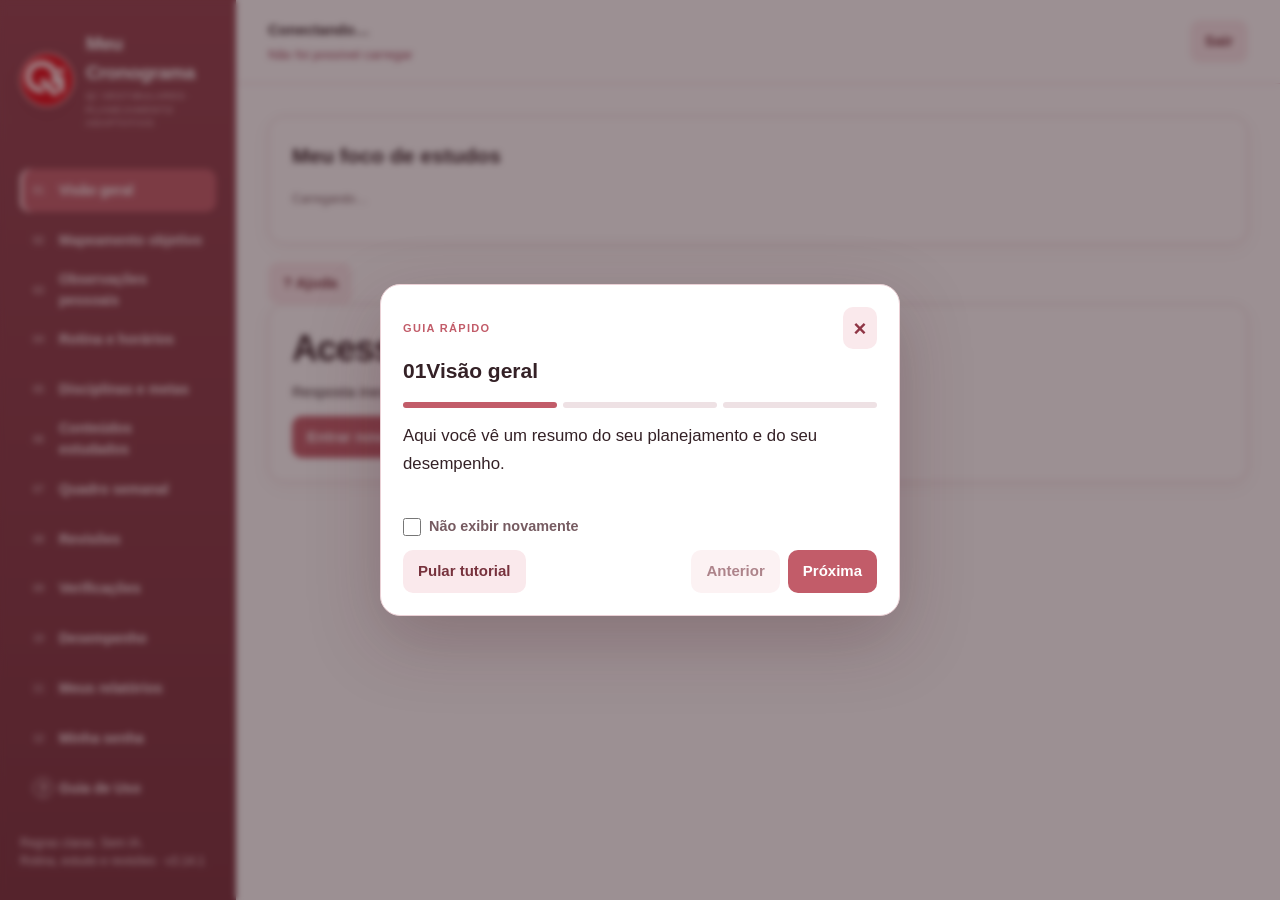
==== commit 00874863: "Gráficos em escala real: os tamanhos das barras voltam a valer (a política de segurança ignorava est" ====
--- a/static/app.html
+++ b/static/app.html
@@ -1,8 +1,8 @@
-<!doctype html><html lang="pt-BR"><head><meta charset="utf-8"><meta name="viewport" content="width=device-width,initial-scale=1,viewport-fit=cover"><meta name="theme-color" content="#8f3b49"><meta name="apple-mobile-web-app-capable" content="yes"><meta name="apple-mobile-web-app-status-bar-style" content="default"><link rel="stylesheet" href="/static/style.css?v=5.1.0-layout4&start=1"><link rel="manifest" href="/static/manifest.webmanifest"><link rel="icon" href="/static/icon.svg"><title>Meu Cronograma</title><link rel="stylesheet" href="/static/qi_extras.css?v=3.14.0"></head><body><div class="app-shell"><aside id="sidebar"><div class="wordmark"><span class="logo"><img src="/static/qi-logo.svg?v=5.2.0" alt="Qi Vestibulares" onerror="this.onerror=null;this.src='/static/icon.svg?v=5.2.0'"></span><div><strong>Meu Cronograma</strong><small>QI VESTIBULARES · PLANEJAMENTO ADAPTATIVO</small></div></div><nav id="nav" aria-label="Navegação"></nav><div class="sidebar-foot">Regras claras. Sem IA.<br><small>Rotina, estudo e revisões · v3.14.0</small></div></aside><div class="main"><header><button class="mobile-menu secondary" id="menu" aria-label="Abrir menu">Menu</button><div><strong id="user-label">Conectando…</strong><small id="save-status" role="status">Aguardando o servidor</small></div><div class="header-actions"><label class="select-account" id="account-wrap" hidden>Conta<select id="account-select" aria-label="Conta em edição"></select></label><button class="secondary" id="logout">Sair</button></div></header><div id="offline" class="notice danger" hidden>Sem conexão. As alterações só ficam salvas depois da confirmação do servidor. Não feche formulários com dados ainda não enviados.</div><div id="master-note" class="notice" hidden></div><main id="main" tabindex="-1"><div class="card">Carregando sua rotina…</div></main></div></div><dialog id="dialog"><div class="dialog-head"><h2 id="dialog-title"></h2><button id="close-dialog" class="secondary" aria-label="Fechar">Fechar</button></div><div id="dialog-body"></div></dialog><div id="toast" role="status" hidden></div><input type="file" accept=".json,application/json" id="import-file" hidden><script src="/static/app.js?v=3.7.0" defer></script><script src="/static/performance.js?v=2.6" defer></script><script src="/static/adaptive.js?v=2.9.0" defer></script><script src="/static/selective.js?v=2.6&amp;map=3.14.0" defer></script><script src="/static/import_wizard.js?v=2.6" defer></script><script src="/static/area_tabs.js?v=3.12.1" defer></script><script src="/static/model_data.js?v=2.7" defer></script><script src="/static/coordinator_accounts.js?v=2.6" defer></script><script src="/static/routine_entries.js?v=2.6" defer></script><noscript>Ative o JavaScript para usar seu planejador.</noscript><script src="/static/two_tab.js?v=2.8.2" defer></script>
+<!doctype html><html lang="pt-BR"><head><meta charset="utf-8"><meta name="viewport" content="width=device-width,initial-scale=1,viewport-fit=cover"><meta name="theme-color" content="#8f3b49"><meta name="apple-mobile-web-app-capable" content="yes"><meta name="apple-mobile-web-app-status-bar-style" content="default"><link rel="stylesheet" href="/static/style.css?v=5.1.0-layout4&start=1"><link rel="manifest" href="/static/manifest.webmanifest"><link rel="icon" href="/static/icon.svg"><title>Meu Cronograma</title><link rel="stylesheet" href="/static/qi_extras.css?v=3.14.1"></head><body><div class="app-shell"><aside id="sidebar"><div class="wordmark"><span class="logo"><img src="/static/qi-logo.svg?v=5.2.0" alt="Qi Vestibulares" onerror="this.onerror=null;this.src='/static/icon.svg?v=5.2.0'"></span><div><strong>Meu Cronograma</strong><small>QI VESTIBULARES · PLANEJAMENTO ADAPTATIVO</small></div></div><nav id="nav" aria-label="Navegação"></nav><div class="sidebar-foot">Regras claras. Sem IA.<br><small>Rotina, estudo e revisões · v3.14.1</small></div></aside><div class="main"><header><button class="mobile-menu secondary" id="menu" aria-label="Abrir menu">Menu</button><div><strong id="user-label">Conectando…</strong><small id="save-status" role="status">Aguardando o servidor</small></div><div class="header-actions"><label class="select-account" id="account-wrap" hidden>Conta<select id="account-select" aria-label="Conta em edição"></select></label><button class="secondary" id="logout">Sair</button></div></header><div id="offline" class="notice danger" hidden>Sem conexão. As alterações só ficam salvas depois da confirmação do servidor. Não feche formulários com dados ainda não enviados.</div><div id="master-note" class="notice" hidden></div><main id="main" tabindex="-1"><div class="card">Carregando sua rotina…</div></main></div></div><dialog id="dialog"><div class="dialog-head"><h2 id="dialog-title"></h2><button id="close-dialog" class="secondary" aria-label="Fechar">Fechar</button></div><div id="dialog-body"></div></dialog><div id="toast" role="status" hidden></div><input type="file" accept=".json,application/json" id="import-file" hidden><script src="/static/csp_style_shim.js?v=3.14.1" defer></script><script src="/static/app.js?v=3.7.0" defer></script><script src="/static/performance.js?v=2.6" defer></script><script src="/static/adaptive.js?v=2.9.0" defer></script><script src="/static/selective.js?v=2.6&amp;map=3.14.1" defer></script><script src="/static/import_wizard.js?v=2.6" defer></script><script src="/static/area_tabs.js?v=3.12.1" defer></script><script src="/static/model_data.js?v=2.7" defer></script><script src="/static/coordinator_accounts.js?v=2.6" defer></script><script src="/static/routine_entries.js?v=2.6" defer></script><noscript>Ative o JavaScript para usar seu planejador.</noscript><script src="/static/two_tab.js?v=2.8.2" defer></script>
 <script src="/static/result_export.js?v=2.8.9" defer></script>
 <script src="/static/result_import.js?v=2.9.5" defer></script>
 <script src="/static/bulk_accounts_panel.js?v=2.8.9" defer></script>
-<script src="/static/student_summary.js?v=3.7.13&amp;map=3.14.0" defer></script>
+<script src="/static/student_summary.js?v=3.14.1&amp;map=3.14.1" defer></script>
 <script src="/static/return_to_owner.js?v=2.8.9" defer></script>
 <script src="/static/tri_scores.js?v=3.7.14" defer></script>
 <script src="/static/study_schedule.js?v=3.1.0" defer></script>
--- a/static/qi_extras.css
+++ b/static/qi_extras.css
@@ -122,3 +122,7 @@
 @keyframes ob-pop{0%{transform:scale(.92)}60%{transform:scale(1.06)}100%{transform:scale(1)}}
 @media (max-width:640px){.ob-panel{padding:20px 16px;border-radius:20px}.ob-perks{grid-template-columns:1fr}.ob-cards{grid-template-columns:repeat(2,1fr)}.ob-grid{grid-template-columns:62px repeat(7,1fr);gap:4px}.ob-slot{height:40px;border-radius:10px}.ob-body h1{font-size:1.7rem}}
 @media (prefers-reduced-motion:reduce){#ob-overlay,.ob-panel,.ob-body,.ob-perk,.ob-chip.on,.ob-card.on,.ob-slot.on,.ob-burst i{animation:none!important;transition:none!important}}
+
+/* v3.14.1: marca da nota máxima nas barras de área (escala 0 a 1000) */
+.management-bar.tri-scale{position:relative}
+.tri-max-mark{position:absolute;top:-3px;bottom:-3px;width:3px;margin-left:-1px;border-radius:2px;background:#3b2026}
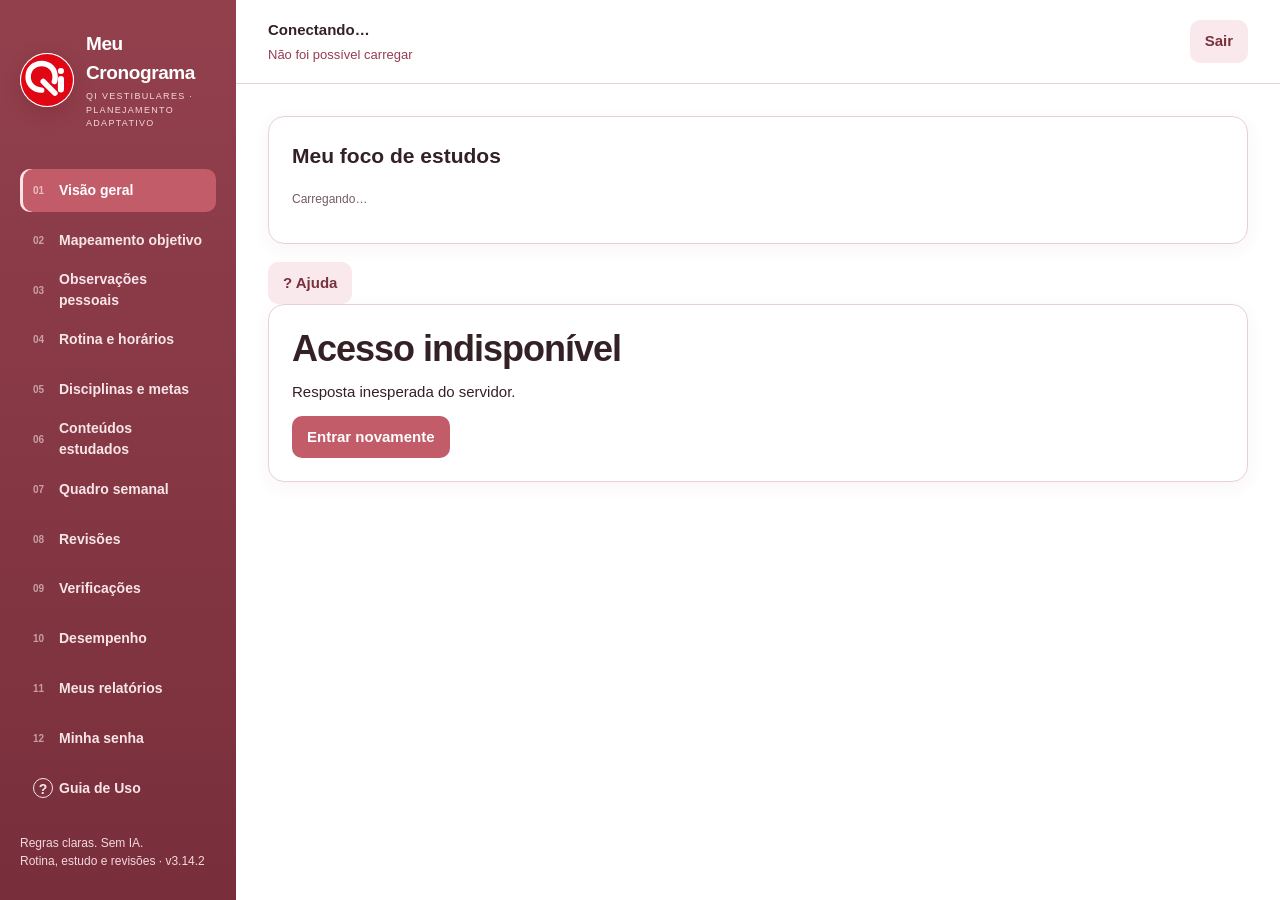
==== commit 885bac64: "Guia rápido refeito: dica curta por aba com texto próprio para aluno e gestão, título sem número, vi" ====
--- a/static/app.html
+++ b/static/app.html
@@ -1,8 +1,8 @@
-<!doctype html><html lang="pt-BR"><head><meta charset="utf-8"><meta name="viewport" content="width=device-width,initial-scale=1,viewport-fit=cover"><meta name="theme-color" content="#8f3b49"><meta name="apple-mobile-web-app-capable" content="yes"><meta name="apple-mobile-web-app-status-bar-style" content="default"><link rel="stylesheet" href="/static/style.css?v=5.1.0-layout4&start=1"><link rel="manifest" href="/static/manifest.webmanifest"><link rel="icon" href="/static/icon.svg"><title>Meu Cronograma</title><link rel="stylesheet" href="/static/qi_extras.css?v=3.14.1"></head><body><div class="app-shell"><aside id="sidebar"><div class="wordmark"><span class="logo"><img src="/static/qi-logo.svg?v=5.2.0" alt="Qi Vestibulares" onerror="this.onerror=null;this.src='/static/icon.svg?v=5.2.0'"></span><div><strong>Meu Cronograma</strong><small>QI VESTIBULARES · PLANEJAMENTO ADAPTATIVO</small></div></div><nav id="nav" aria-label="Navegação"></nav><div class="sidebar-foot">Regras claras. Sem IA.<br><small>Rotina, estudo e revisões · v3.14.1</small></div></aside><div class="main"><header><button class="mobile-menu secondary" id="menu" aria-label="Abrir menu">Menu</button><div><strong id="user-label">Conectando…</strong><small id="save-status" role="status">Aguardando o servidor</small></div><div class="header-actions"><label class="select-account" id="account-wrap" hidden>Conta<select id="account-select" aria-label="Conta em edição"></select></label><button class="secondary" id="logout">Sair</button></div></header><div id="offline" class="notice danger" hidden>Sem conexão. As alterações só ficam salvas depois da confirmação do servidor. Não feche formulários com dados ainda não enviados.</div><div id="master-note" class="notice" hidden></div><main id="main" tabindex="-1"><div class="card">Carregando sua rotina…</div></main></div></div><dialog id="dialog"><div class="dialog-head"><h2 id="dialog-title"></h2><button id="close-dialog" class="secondary" aria-label="Fechar">Fechar</button></div><div id="dialog-body"></div></dialog><div id="toast" role="status" hidden></div><input type="file" accept=".json,application/json" id="import-file" hidden><script src="/static/csp_style_shim.js?v=3.14.1" defer></script><script src="/static/app.js?v=3.7.0" defer></script><script src="/static/performance.js?v=2.6" defer></script><script src="/static/adaptive.js?v=2.9.0" defer></script><script src="/static/selective.js?v=2.6&amp;map=3.14.1" defer></script><script src="/static/import_wizard.js?v=2.6" defer></script><script src="/static/area_tabs.js?v=3.12.1" defer></script><script src="/static/model_data.js?v=2.7" defer></script><script src="/static/coordinator_accounts.js?v=2.6" defer></script><script src="/static/routine_entries.js?v=2.6" defer></script><noscript>Ative o JavaScript para usar seu planejador.</noscript><script src="/static/two_tab.js?v=2.8.2" defer></script>
+<!doctype html><html lang="pt-BR"><head><meta charset="utf-8"><meta name="viewport" content="width=device-width,initial-scale=1,viewport-fit=cover"><meta name="theme-color" content="#8f3b49"><meta name="apple-mobile-web-app-capable" content="yes"><meta name="apple-mobile-web-app-status-bar-style" content="default"><link rel="stylesheet" href="/static/style.css?v=5.1.0-layout4&start=1"><link rel="manifest" href="/static/manifest.webmanifest"><link rel="icon" href="/static/icon.svg"><title>Meu Cronograma</title><link rel="stylesheet" href="/static/qi_extras.css?v=3.14.2"></head><body><div class="app-shell"><aside id="sidebar"><div class="wordmark"><span class="logo"><img src="/static/qi-logo.svg?v=5.2.0" alt="Qi Vestibulares" onerror="this.onerror=null;this.src='/static/icon.svg?v=5.2.0'"></span><div><strong>Meu Cronograma</strong><small>QI VESTIBULARES · PLANEJAMENTO ADAPTATIVO</small></div></div><nav id="nav" aria-label="Navegação"></nav><div class="sidebar-foot">Regras claras. Sem IA.<br><small>Rotina, estudo e revisões · v3.14.2</small></div></aside><div class="main"><header><button class="mobile-menu secondary" id="menu" aria-label="Abrir menu">Menu</button><div><strong id="user-label">Conectando…</strong><small id="save-status" role="status">Aguardando o servidor</small></div><div class="header-actions"><label class="select-account" id="account-wrap" hidden>Conta<select id="account-select" aria-label="Conta em edição"></select></label><button class="secondary" id="logout">Sair</button></div></header><div id="offline" class="notice danger" hidden>Sem conexão. As alterações só ficam salvas depois da confirmação do servidor. Não feche formulários com dados ainda não enviados.</div><div id="master-note" class="notice" hidden></div><main id="main" tabindex="-1"><div class="card">Carregando sua rotina…</div></main></div></div><dialog id="dialog"><div class="dialog-head"><h2 id="dialog-title"></h2><button id="close-dialog" class="secondary" aria-label="Fechar">Fechar</button></div><div id="dialog-body"></div></dialog><div id="toast" role="status" hidden></div><input type="file" accept=".json,application/json" id="import-file" hidden><script src="/static/csp_style_shim.js?v=3.14.1" defer></script><script src="/static/app.js?v=3.7.0" defer></script><script src="/static/performance.js?v=2.6" defer></script><script src="/static/adaptive.js?v=2.9.0" defer></script><script src="/static/selective.js?v=2.6&amp;map=3.14.2" defer></script><script src="/static/import_wizard.js?v=2.6" defer></script><script src="/static/area_tabs.js?v=3.12.1" defer></script><script src="/static/model_data.js?v=2.7" defer></script><script src="/static/coordinator_accounts.js?v=2.6" defer></script><script src="/static/routine_entries.js?v=2.6" defer></script><noscript>Ative o JavaScript para usar seu planejador.</noscript><script src="/static/two_tab.js?v=2.8.2" defer></script>
 <script src="/static/result_export.js?v=2.8.9" defer></script>
 <script src="/static/result_import.js?v=2.9.5" defer></script>
 <script src="/static/bulk_accounts_panel.js?v=2.8.9" defer></script>
-<script src="/static/student_summary.js?v=3.14.1&amp;map=3.14.1" defer></script>
+<script src="/static/student_summary.js?v=3.14.1&amp;map=3.14.2" defer></script>
 <script src="/static/return_to_owner.js?v=2.8.9" defer></script>
 <script src="/static/tri_scores.js?v=3.7.14" defer></script>
 <script src="/static/study_schedule.js?v=3.1.0" defer></script>
@@ -13,6 +13,6 @@
 <script src="/static/review_table_page.js?v=5.4.0-layout4&start=1" defer></script>
 <script src="/static/discipline_colors.js?v=5.1.0" defer></script>
 <script src="/static/responsive_ui_refinement.js?v=5.3.0" defer></script>
-<script src="/static/use_guide.js?v=3.14.0" defer></script>
+<script src="/static/use_guide.js?v=3.14.2" defer></script>
 <script src="/static/academic_year.js?v=1.1.0" defer></script><script src="/static/provisional_renewal.js?v=3.7.17" defer></script><script src="/static/student_view_v2.js?v=3.11.1" defer></script><script src="/static/motor_profiles.js?v=3.9.0" defer></script><script src="/static/school_reports.js?v=3.13.1" defer></script><script src="/static/disciplines_catalog.js?v=3.12.0" defer></script><script src="/static/enem_items.js?v=3.13.0" defer></script><script src="/static/onboarding.js?v=3.14.0" defer></script>
 </body></html>
--- a/static/qi_extras.css
+++ b/static/qi_extras.css
@@ -126,3 +126,29 @@
 /* v3.14.1: marca da nota máxima nas barras de área (escala 0 a 1000) */
 .management-bar.tri-scale{position:relative}
 .tri-max-mark{position:absolute;top:-3px;bottom:-3px;width:3px;margin-left:-1px;border-radius:2px;background:#3b2026}
+
+/* use_guide.js v3.14.2 — guia rápido no mesmo visual do primeiro acesso */
+.use-guide-overlay{display:none!important}
+.qg-overlay{position:fixed;inset:0;z-index:990;display:none;align-items:center;justify-content:center;padding:16px;background:rgba(48,18,26,.45);backdrop-filter:blur(4px)}
+.qg-overlay.open{display:flex;animation:ob-fade .2s ease-out}
+.qg-dialog{width:min(540px,100%);background:#fff;border-radius:22px;overflow:hidden;box-shadow:0 26px 70px rgba(60,10,25,.32);animation:ob-rise .3s cubic-bezier(.2,.9,.3,1.2)}
+.qg-head{position:relative;padding:22px 56px 20px 24px;background:linear-gradient(135deg,#8f2f42 0%,#b65362 60%,#e08a5a 100%);color:#fff}
+.qg-kicker{display:inline-block;font-size:.72rem;font-weight:700;letter-spacing:.08em;text-transform:uppercase;background:rgba(255,255,255,.2);padding:3px 10px;border-radius:999px}
+.qg-head h2{margin:.45em 0 0;color:#fff;font-size:1.45rem}
+.qg-close{position:absolute;top:14px;right:14px;width:34px;height:34px;border:0;border-radius:50%;background:rgba(255,255,255,.2);color:#fff;font-size:1.3rem;line-height:1;cursor:pointer}
+.qg-close:hover{background:rgba(255,255,255,.32)}
+.qg-steps{list-style:none;counter-reset:qg;margin:0;padding:20px 24px 6px}
+.qg-steps li{counter-increment:qg;position:relative;padding:0 0 14px 42px;color:#3b2026;line-height:1.5}
+.qg-steps li::before{content:counter(qg);position:absolute;left:0;top:-2px;width:28px;height:28px;border-radius:50%;display:flex;align-items:center;justify-content:center;font-weight:800;font-size:.9rem;color:#b65362;background:#fbf0f2}
+.qg-foot{display:flex;justify-content:space-between;align-items:center;gap:12px;padding:8px 24px 20px}
+.qg-never{display:flex;align-items:center;gap:8px;color:#7b5c62;font-size:.9rem}
+.qg-never[hidden]{display:none}
+.qg-ok{margin-left:auto;border:0;border-radius:999px;padding:11px 24px;font:inherit;font-weight:800;color:#fff;background:linear-gradient(135deg,#8f2f42,#b65362);box-shadow:0 8px 20px rgba(143,47,66,.28);cursor:pointer}
+.qg-grid{display:grid;grid-template-columns:repeat(auto-fill,minmax(240px,1fr));gap:12px;margin-bottom:12px}
+.qg-card{display:flex;flex-direction:column;justify-content:space-between;gap:10px;border:1px solid #f0dde1;border-radius:16px;padding:14px}
+.qg-card h3{margin:0 0 4px}
+.qg-card p{margin:0;color:#7b5c62}
+@media (prefers-reduced-motion:reduce){.qg-overlay.open,.qg-dialog{animation:none!important}}
+.qg-dialog .qg-head{display:block!important;text-align:left;min-height:0;box-shadow:none;border:0;position:relative}
+.qg-dialog .qg-head h2{display:block;text-align:left;width:auto}
+.qg-dialog .qg-close{position:absolute!important;top:14px;right:14px}
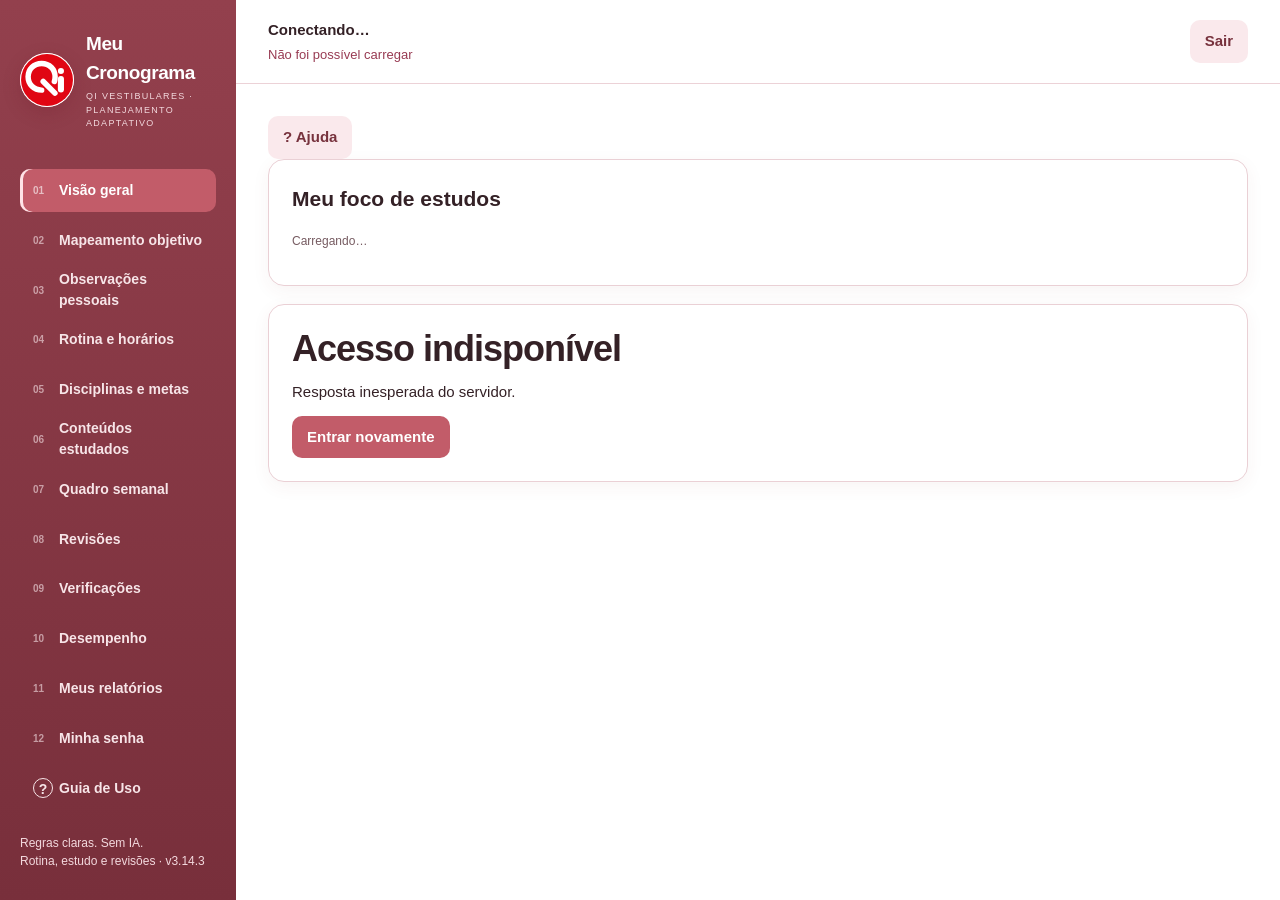
==== commit f1f0e5ab: "Painéis da gestão sem reler o banco a cada filtro: cópia compacta compartilhada dos resultados (3 by" ====
--- a/static/app.html
+++ b/static/app.html
@@ -1,8 +1,8 @@
-<!doctype html><html lang="pt-BR"><head><meta charset="utf-8"><meta name="viewport" content="width=device-width,initial-scale=1,viewport-fit=cover"><meta name="theme-color" content="#8f3b49"><meta name="apple-mobile-web-app-capable" content="yes"><meta name="apple-mobile-web-app-status-bar-style" content="default"><link rel="stylesheet" href="/static/style.css?v=5.1.0-layout4&start=1"><link rel="manifest" href="/static/manifest.webmanifest"><link rel="icon" href="/static/icon.svg"><title>Meu Cronograma</title><link rel="stylesheet" href="/static/qi_extras.css?v=3.14.2"></head><body><div class="app-shell"><aside id="sidebar"><div class="wordmark"><span class="logo"><img src="/static/qi-logo.svg?v=5.2.0" alt="Qi Vestibulares" onerror="this.onerror=null;this.src='/static/icon.svg?v=5.2.0'"></span><div><strong>Meu Cronograma</strong><small>QI VESTIBULARES · PLANEJAMENTO ADAPTATIVO</small></div></div><nav id="nav" aria-label="Navegação"></nav><div class="sidebar-foot">Regras claras. Sem IA.<br><small>Rotina, estudo e revisões · v3.14.2</small></div></aside><div class="main"><header><button class="mobile-menu secondary" id="menu" aria-label="Abrir menu">Menu</button><div><strong id="user-label">Conectando…</strong><small id="save-status" role="status">Aguardando o servidor</small></div><div class="header-actions"><label class="select-account" id="account-wrap" hidden>Conta<select id="account-select" aria-label="Conta em edição"></select></label><button class="secondary" id="logout">Sair</button></div></header><div id="offline" class="notice danger" hidden>Sem conexão. As alterações só ficam salvas depois da confirmação do servidor. Não feche formulários com dados ainda não enviados.</div><div id="master-note" class="notice" hidden></div><main id="main" tabindex="-1"><div class="card">Carregando sua rotina…</div></main></div></div><dialog id="dialog"><div class="dialog-head"><h2 id="dialog-title"></h2><button id="close-dialog" class="secondary" aria-label="Fechar">Fechar</button></div><div id="dialog-body"></div></dialog><div id="toast" role="status" hidden></div><input type="file" accept=".json,application/json" id="import-file" hidden><script src="/static/csp_style_shim.js?v=3.14.1" defer></script><script src="/static/app.js?v=3.7.0" defer></script><script src="/static/performance.js?v=2.6" defer></script><script src="/static/adaptive.js?v=2.9.0" defer></script><script src="/static/selective.js?v=2.6&amp;map=3.14.2" defer></script><script src="/static/import_wizard.js?v=2.6" defer></script><script src="/static/area_tabs.js?v=3.12.1" defer></script><script src="/static/model_data.js?v=2.7" defer></script><script src="/static/coordinator_accounts.js?v=2.6" defer></script><script src="/static/routine_entries.js?v=2.6" defer></script><noscript>Ative o JavaScript para usar seu planejador.</noscript><script src="/static/two_tab.js?v=2.8.2" defer></script>
+<!doctype html><html lang="pt-BR"><head><meta charset="utf-8"><meta name="viewport" content="width=device-width,initial-scale=1,viewport-fit=cover"><meta name="theme-color" content="#8f3b49"><meta name="apple-mobile-web-app-capable" content="yes"><meta name="apple-mobile-web-app-status-bar-style" content="default"><link rel="stylesheet" href="/static/style.css?v=5.1.0-layout4&start=1"><link rel="manifest" href="/static/manifest.webmanifest"><link rel="icon" href="/static/icon.svg"><title>Meu Cronograma</title><link rel="stylesheet" href="/static/qi_extras.css?v=3.14.2"></head><body><div class="app-shell"><aside id="sidebar"><div class="wordmark"><span class="logo"><img src="/static/qi-logo.svg?v=5.2.0" alt="Qi Vestibulares" onerror="this.onerror=null;this.src='/static/icon.svg?v=5.2.0'"></span><div><strong>Meu Cronograma</strong><small>QI VESTIBULARES · PLANEJAMENTO ADAPTATIVO</small></div></div><nav id="nav" aria-label="Navegação"></nav><div class="sidebar-foot">Regras claras. Sem IA.<br><small>Rotina, estudo e revisões · v3.14.3</small></div></aside><div class="main"><header><button class="mobile-menu secondary" id="menu" aria-label="Abrir menu">Menu</button><div><strong id="user-label">Conectando…</strong><small id="save-status" role="status">Aguardando o servidor</small></div><div class="header-actions"><label class="select-account" id="account-wrap" hidden>Conta<select id="account-select" aria-label="Conta em edição"></select></label><button class="secondary" id="logout">Sair</button></div></header><div id="offline" class="notice danger" hidden>Sem conexão. As alterações só ficam salvas depois da confirmação do servidor. Não feche formulários com dados ainda não enviados.</div><div id="master-note" class="notice" hidden></div><main id="main" tabindex="-1"><div class="card">Carregando sua rotina…</div></main></div></div><dialog id="dialog"><div class="dialog-head"><h2 id="dialog-title"></h2><button id="close-dialog" class="secondary" aria-label="Fechar">Fechar</button></div><div id="dialog-body"></div></dialog><div id="toast" role="status" hidden></div><input type="file" accept=".json,application/json" id="import-file" hidden><script src="/static/csp_style_shim.js?v=3.14.1" defer></script><script src="/static/app.js?v=3.7.0" defer></script><script src="/static/performance.js?v=2.6" defer></script><script src="/static/adaptive.js?v=2.9.0" defer></script><script src="/static/selective.js?v=2.6&amp;map=3.14.3" defer></script><script src="/static/import_wizard.js?v=2.6" defer></script><script src="/static/area_tabs.js?v=3.12.1" defer></script><script src="/static/model_data.js?v=2.7" defer></script><script src="/static/coordinator_accounts.js?v=2.6" defer></script><script src="/static/routine_entries.js?v=2.6" defer></script><noscript>Ative o JavaScript para usar seu planejador.</noscript><script src="/static/two_tab.js?v=2.8.2" defer></script>
 <script src="/static/result_export.js?v=2.8.9" defer></script>
 <script src="/static/result_import.js?v=2.9.5" defer></script>
 <script src="/static/bulk_accounts_panel.js?v=2.8.9" defer></script>
-<script src="/static/student_summary.js?v=3.14.1&amp;map=3.14.2" defer></script>
+<script src="/static/student_summary.js?v=3.14.1&amp;map=3.14.3" defer></script>
 <script src="/static/return_to_owner.js?v=2.8.9" defer></script>
 <script src="/static/tri_scores.js?v=3.7.14" defer></script>
 <script src="/static/study_schedule.js?v=3.1.0" defer></script>
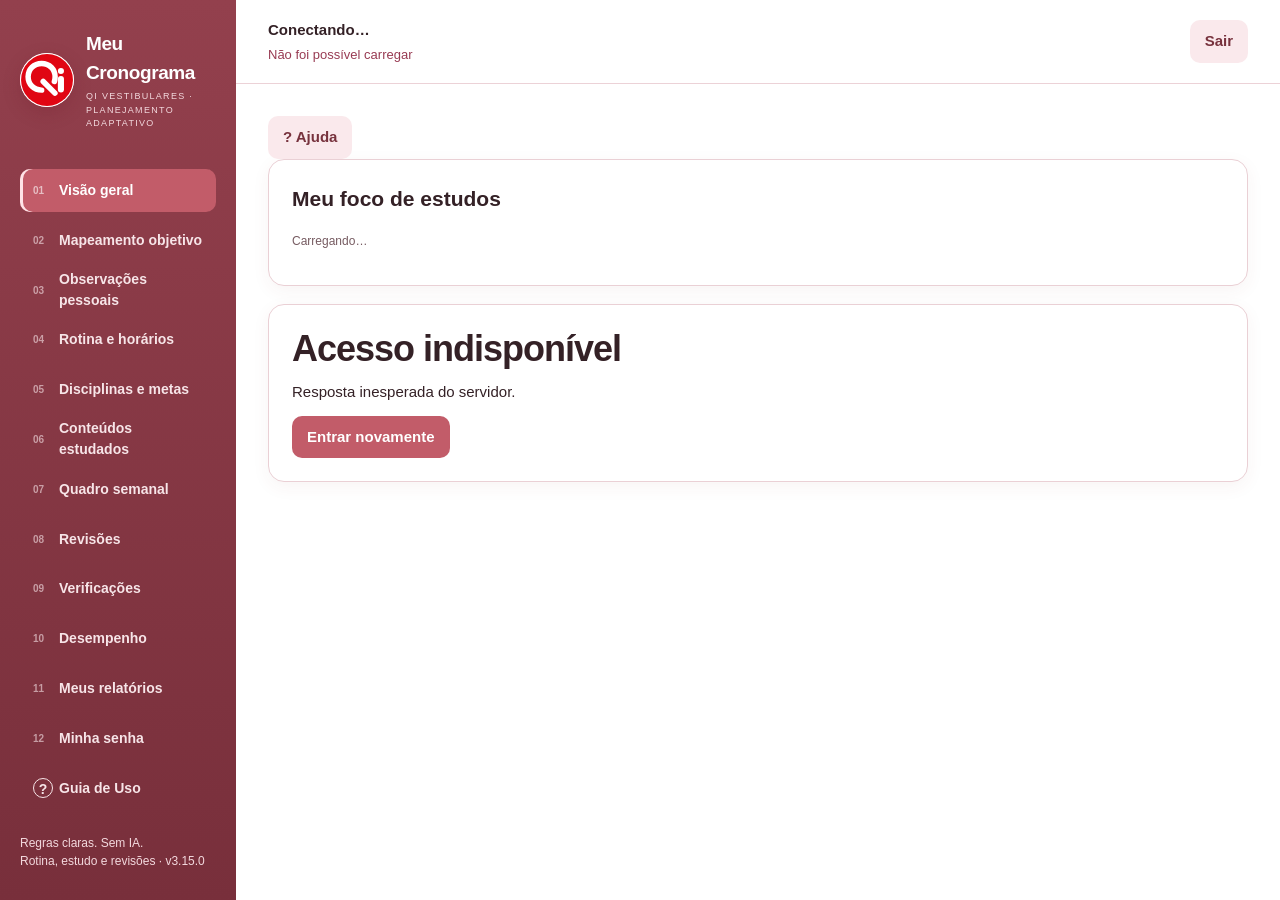
==== commit 0bd02fbf: "Exclusão de simulado no Mapa de questões: notas (TRI, redação, ranking), respostas dos alunos e gaba" ====
--- a/static/app.html
+++ b/static/app.html
@@ -1,8 +1,8 @@
-<!doctype html><html lang="pt-BR"><head><meta charset="utf-8"><meta name="viewport" content="width=device-width,initial-scale=1,viewport-fit=cover"><meta name="theme-color" content="#8f3b49"><meta name="apple-mobile-web-app-capable" content="yes"><meta name="apple-mobile-web-app-status-bar-style" content="default"><link rel="stylesheet" href="/static/style.css?v=5.1.0-layout4&start=1"><link rel="manifest" href="/static/manifest.webmanifest"><link rel="icon" href="/static/icon.svg"><title>Meu Cronograma</title><link rel="stylesheet" href="/static/qi_extras.css?v=3.14.2"></head><body><div class="app-shell"><aside id="sidebar"><div class="wordmark"><span class="logo"><img src="/static/qi-logo.svg?v=5.2.0" alt="Qi Vestibulares" onerror="this.onerror=null;this.src='/static/icon.svg?v=5.2.0'"></span><div><strong>Meu Cronograma</strong><small>QI VESTIBULARES · PLANEJAMENTO ADAPTATIVO</small></div></div><nav id="nav" aria-label="Navegação"></nav><div class="sidebar-foot">Regras claras. Sem IA.<br><small>Rotina, estudo e revisões · v3.14.3</small></div></aside><div class="main"><header><button class="mobile-menu secondary" id="menu" aria-label="Abrir menu">Menu</button><div><strong id="user-label">Conectando…</strong><small id="save-status" role="status">Aguardando o servidor</small></div><div class="header-actions"><label class="select-account" id="account-wrap" hidden>Conta<select id="account-select" aria-label="Conta em edição"></select></label><button class="secondary" id="logout">Sair</button></div></header><div id="offline" class="notice danger" hidden>Sem conexão. As alterações só ficam salvas depois da confirmação do servidor. Não feche formulários com dados ainda não enviados.</div><div id="master-note" class="notice" hidden></div><main id="main" tabindex="-1"><div class="card">Carregando sua rotina…</div></main></div></div><dialog id="dialog"><div class="dialog-head"><h2 id="dialog-title"></h2><button id="close-dialog" class="secondary" aria-label="Fechar">Fechar</button></div><div id="dialog-body"></div></dialog><div id="toast" role="status" hidden></div><input type="file" accept=".json,application/json" id="import-file" hidden><script src="/static/csp_style_shim.js?v=3.14.1" defer></script><script src="/static/app.js?v=3.7.0" defer></script><script src="/static/performance.js?v=2.6" defer></script><script src="/static/adaptive.js?v=2.9.0" defer></script><script src="/static/selective.js?v=2.6&amp;map=3.14.3" defer></script><script src="/static/import_wizard.js?v=2.6" defer></script><script src="/static/area_tabs.js?v=3.12.1" defer></script><script src="/static/model_data.js?v=2.7" defer></script><script src="/static/coordinator_accounts.js?v=2.6" defer></script><script src="/static/routine_entries.js?v=2.6" defer></script><noscript>Ative o JavaScript para usar seu planejador.</noscript><script src="/static/two_tab.js?v=2.8.2" defer></script>
+<!doctype html><html lang="pt-BR"><head><meta charset="utf-8"><meta name="viewport" content="width=device-width,initial-scale=1,viewport-fit=cover"><meta name="theme-color" content="#8f3b49"><meta name="apple-mobile-web-app-capable" content="yes"><meta name="apple-mobile-web-app-status-bar-style" content="default"><link rel="stylesheet" href="/static/style.css?v=5.1.0-layout4&start=1&del=3.15.0"><link rel="manifest" href="/static/manifest.webmanifest"><link rel="icon" href="/static/icon.svg"><title>Meu Cronograma</title><link rel="stylesheet" href="/static/qi_extras.css?v=3.14.2"></head><body><div class="app-shell"><aside id="sidebar"><div class="wordmark"><span class="logo"><img src="/static/qi-logo.svg?v=5.2.0" alt="Qi Vestibulares" onerror="this.onerror=null;this.src='/static/icon.svg?v=5.2.0'"></span><div><strong>Meu Cronograma</strong><small>QI VESTIBULARES · PLANEJAMENTO ADAPTATIVO</small></div></div><nav id="nav" aria-label="Navegação"></nav><div class="sidebar-foot">Regras claras. Sem IA.<br><small>Rotina, estudo e revisões · v3.15.0</small></div></aside><div class="main"><header><button class="mobile-menu secondary" id="menu" aria-label="Abrir menu">Menu</button><div><strong id="user-label">Conectando…</strong><small id="save-status" role="status">Aguardando o servidor</small></div><div class="header-actions"><label class="select-account" id="account-wrap" hidden>Conta<select id="account-select" aria-label="Conta em edição"></select></label><button class="secondary" id="logout">Sair</button></div></header><div id="offline" class="notice danger" hidden>Sem conexão. As alterações só ficam salvas depois da confirmação do servidor. Não feche formulários com dados ainda não enviados.</div><div id="master-note" class="notice" hidden></div><main id="main" tabindex="-1"><div class="card">Carregando sua rotina…</div></main></div></div><dialog id="dialog"><div class="dialog-head"><h2 id="dialog-title"></h2><button id="close-dialog" class="secondary" aria-label="Fechar">Fechar</button></div><div id="dialog-body"></div></dialog><div id="toast" role="status" hidden></div><input type="file" accept=".json,application/json" id="import-file" hidden><script src="/static/csp_style_shim.js?v=3.14.1" defer></script><script src="/static/app.js?v=3.7.0" defer></script><script src="/static/performance.js?v=2.6" defer></script><script src="/static/adaptive.js?v=2.9.0" defer></script><script src="/static/selective.js?v=2.6&amp;map=3.15.0" defer></script><script src="/static/import_wizard.js?v=2.6" defer></script><script src="/static/area_tabs.js?v=3.12.1" defer></script><script src="/static/model_data.js?v=2.7" defer></script><script src="/static/coordinator_accounts.js?v=2.6" defer></script><script src="/static/routine_entries.js?v=2.6" defer></script><noscript>Ative o JavaScript para usar seu planejador.</noscript><script src="/static/two_tab.js?v=2.8.2" defer></script>
 <script src="/static/result_export.js?v=2.8.9" defer></script>
 <script src="/static/result_import.js?v=2.9.5" defer></script>
 <script src="/static/bulk_accounts_panel.js?v=2.8.9" defer></script>
-<script src="/static/student_summary.js?v=3.14.1&amp;map=3.14.3" defer></script>
+<script src="/static/student_summary.js?v=3.15.0&amp;map=3.15.0" defer></script>
 <script src="/static/return_to_owner.js?v=2.8.9" defer></script>
 <script src="/static/tri_scores.js?v=3.7.14" defer></script>
 <script src="/static/study_schedule.js?v=3.1.0" defer></script>
--- a/static/style.css
+++ b/static/style.css
@@ -338,3 +338,4 @@
 
 /* === CLASS ANALYTICS SORTING V3.7.13 === */
 .management-sort-th{padding:0!important}.management-sort-th>button{width:100%;display:flex;align-items:center;justify-content:space-between;gap:.35rem;padding:.65rem .55rem;border:0;background:transparent;color:inherit;font:inherit;font-weight:700;text-transform:uppercase;letter-spacing:.03em;cursor:pointer;white-space:nowrap}.management-sort-th>button:hover,.management-sort-th.active>button{background:#fff1f3;color:#9f3346}.management-sort-arrow{font-size:.72rem;opacity:.75}.management-sort-th.active .management-sort-arrow{opacity:1}.management-class-analytics thead th{vertical-align:middle}
+.exam-delete-scope{border:1px solid var(--line);border-radius:12px;padding:12px 16px 4px;margin:0 0 14px}.exam-delete-scope legend{font-size:13px;font-weight:700;padding:0 6px}.exam-delete-option{align-items:flex-start}.exam-delete-option input{margin-top:3px;flex:none}.exam-delete-option small{display:block;font-weight:400}
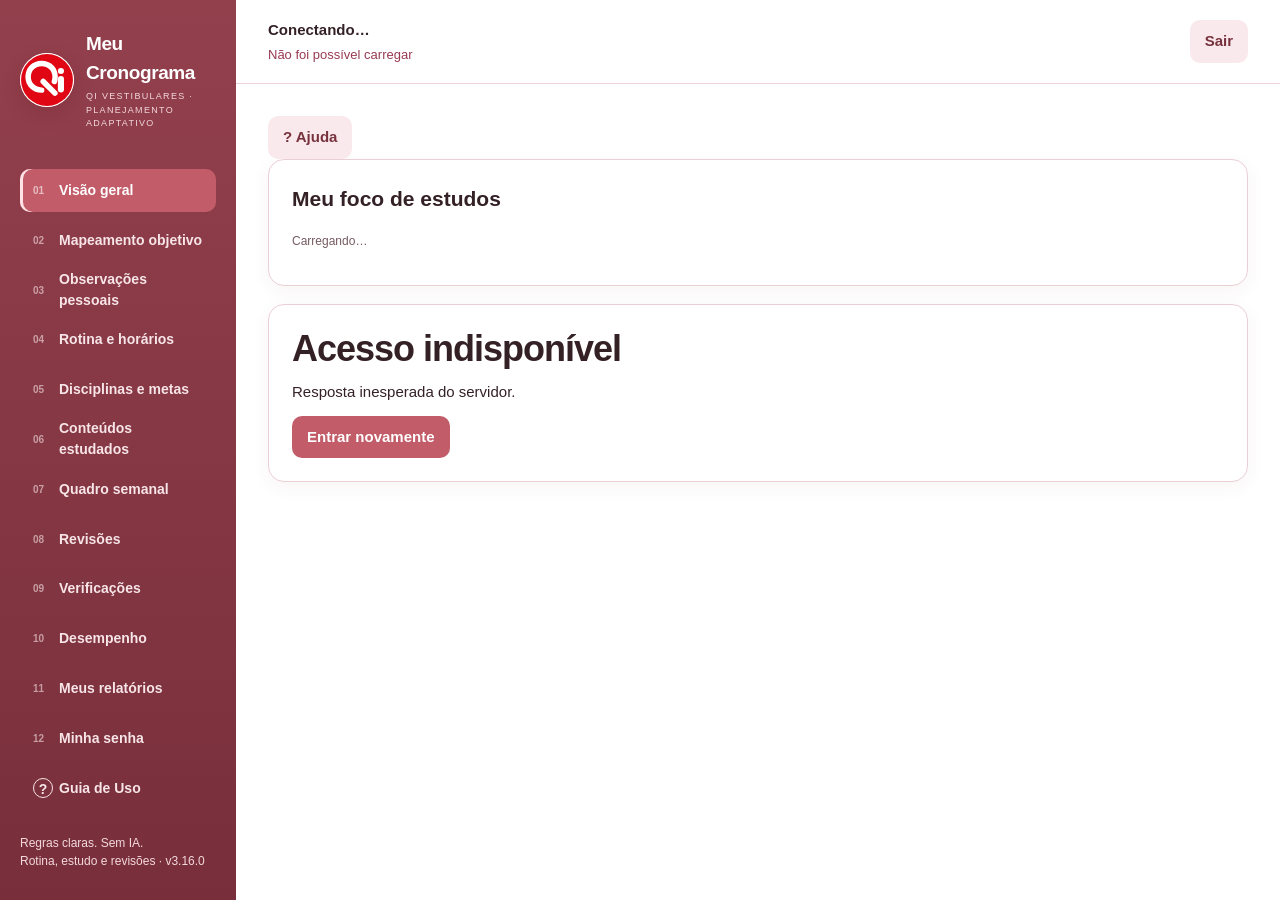
==== commit ca5bd3d1: "Mapa de questões: clicar no caderno (ou em Ver dados) mostra o gabarito, as notas (TRI, redação, ran" ====
--- a/static/app.html
+++ b/static/app.html
@@ -1,8 +1,8 @@
-<!doctype html><html lang="pt-BR"><head><meta charset="utf-8"><meta name="viewport" content="width=device-width,initial-scale=1,viewport-fit=cover"><meta name="theme-color" content="#8f3b49"><meta name="apple-mobile-web-app-capable" content="yes"><meta name="apple-mobile-web-app-status-bar-style" content="default"><link rel="stylesheet" href="/static/style.css?v=5.1.0-layout4&start=1&del=3.15.0"><link rel="manifest" href="/static/manifest.webmanifest"><link rel="icon" href="/static/icon.svg"><title>Meu Cronograma</title><link rel="stylesheet" href="/static/qi_extras.css?v=3.14.2"></head><body><div class="app-shell"><aside id="sidebar"><div class="wordmark"><span class="logo"><img src="/static/qi-logo.svg?v=5.2.0" alt="Qi Vestibulares" onerror="this.onerror=null;this.src='/static/icon.svg?v=5.2.0'"></span><div><strong>Meu Cronograma</strong><small>QI VESTIBULARES · PLANEJAMENTO ADAPTATIVO</small></div></div><nav id="nav" aria-label="Navegação"></nav><div class="sidebar-foot">Regras claras. Sem IA.<br><small>Rotina, estudo e revisões · v3.15.0</small></div></aside><div class="main"><header><button class="mobile-menu secondary" id="menu" aria-label="Abrir menu">Menu</button><div><strong id="user-label">Conectando…</strong><small id="save-status" role="status">Aguardando o servidor</small></div><div class="header-actions"><label class="select-account" id="account-wrap" hidden>Conta<select id="account-select" aria-label="Conta em edição"></select></label><button class="secondary" id="logout">Sair</button></div></header><div id="offline" class="notice danger" hidden>Sem conexão. As alterações só ficam salvas depois da confirmação do servidor. Não feche formulários com dados ainda não enviados.</div><div id="master-note" class="notice" hidden></div><main id="main" tabindex="-1"><div class="card">Carregando sua rotina…</div></main></div></div><dialog id="dialog"><div class="dialog-head"><h2 id="dialog-title"></h2><button id="close-dialog" class="secondary" aria-label="Fechar">Fechar</button></div><div id="dialog-body"></div></dialog><div id="toast" role="status" hidden></div><input type="file" accept=".json,application/json" id="import-file" hidden><script src="/static/csp_style_shim.js?v=3.14.1" defer></script><script src="/static/app.js?v=3.7.0" defer></script><script src="/static/performance.js?v=2.6" defer></script><script src="/static/adaptive.js?v=2.9.0" defer></script><script src="/static/selective.js?v=2.6&amp;map=3.15.0" defer></script><script src="/static/import_wizard.js?v=2.6" defer></script><script src="/static/area_tabs.js?v=3.12.1" defer></script><script src="/static/model_data.js?v=2.7" defer></script><script src="/static/coordinator_accounts.js?v=2.6" defer></script><script src="/static/routine_entries.js?v=2.6" defer></script><noscript>Ative o JavaScript para usar seu planejador.</noscript><script src="/static/two_tab.js?v=2.8.2" defer></script>
+<!doctype html><html lang="pt-BR"><head><meta charset="utf-8"><meta name="viewport" content="width=device-width,initial-scale=1,viewport-fit=cover"><meta name="theme-color" content="#8f3b49"><meta name="apple-mobile-web-app-capable" content="yes"><meta name="apple-mobile-web-app-status-bar-style" content="default"><link rel="stylesheet" href="/static/style.css?v=5.1.0-layout4&start=1&del=3.16.0"><link rel="manifest" href="/static/manifest.webmanifest"><link rel="icon" href="/static/icon.svg"><title>Meu Cronograma</title><link rel="stylesheet" href="/static/qi_extras.css?v=3.14.2"></head><body><div class="app-shell"><aside id="sidebar"><div class="wordmark"><span class="logo"><img src="/static/qi-logo.svg?v=5.2.0" alt="Qi Vestibulares" onerror="this.onerror=null;this.src='/static/icon.svg?v=5.2.0'"></span><div><strong>Meu Cronograma</strong><small>QI VESTIBULARES · PLANEJAMENTO ADAPTATIVO</small></div></div><nav id="nav" aria-label="Navegação"></nav><div class="sidebar-foot">Regras claras. Sem IA.<br><small>Rotina, estudo e revisões · v3.16.0</small></div></aside><div class="main"><header><button class="mobile-menu secondary" id="menu" aria-label="Abrir menu">Menu</button><div><strong id="user-label">Conectando…</strong><small id="save-status" role="status">Aguardando o servidor</small></div><div class="header-actions"><label class="select-account" id="account-wrap" hidden>Conta<select id="account-select" aria-label="Conta em edição"></select></label><button class="secondary" id="logout">Sair</button></div></header><div id="offline" class="notice danger" hidden>Sem conexão. As alterações só ficam salvas depois da confirmação do servidor. Não feche formulários com dados ainda não enviados.</div><div id="master-note" class="notice" hidden></div><main id="main" tabindex="-1"><div class="card">Carregando sua rotina…</div></main></div></div><dialog id="dialog"><div class="dialog-head"><h2 id="dialog-title"></h2><button id="close-dialog" class="secondary" aria-label="Fechar">Fechar</button></div><div id="dialog-body"></div></dialog><div id="toast" role="status" hidden></div><input type="file" accept=".json,application/json" id="import-file" hidden><script src="/static/csp_style_shim.js?v=3.14.1" defer></script><script src="/static/app.js?v=3.7.0" defer></script><script src="/static/performance.js?v=2.6" defer></script><script src="/static/adaptive.js?v=2.9.0" defer></script><script src="/static/selective.js?v=2.6&amp;map=3.16.0" defer></script><script src="/static/import_wizard.js?v=2.6" defer></script><script src="/static/area_tabs.js?v=3.12.1" defer></script><script src="/static/model_data.js?v=2.7" defer></script><script src="/static/coordinator_accounts.js?v=2.6" defer></script><script src="/static/routine_entries.js?v=2.6" defer></script><noscript>Ative o JavaScript para usar seu planejador.</noscript><script src="/static/two_tab.js?v=2.8.2" defer></script>
 <script src="/static/result_export.js?v=2.8.9" defer></script>
 <script src="/static/result_import.js?v=2.9.5" defer></script>
 <script src="/static/bulk_accounts_panel.js?v=2.8.9" defer></script>
-<script src="/static/student_summary.js?v=3.15.0&amp;map=3.15.0" defer></script>
+<script src="/static/student_summary.js?v=3.16.0&amp;map=3.16.0" defer></script>
 <script src="/static/return_to_owner.js?v=2.8.9" defer></script>
 <script src="/static/tri_scores.js?v=3.7.14" defer></script>
 <script src="/static/study_schedule.js?v=3.1.0" defer></script>
--- a/static/style.css
+++ b/static/style.css
@@ -339,3 +339,5 @@
 /* === CLASS ANALYTICS SORTING V3.7.13 === */
 .management-sort-th{padding:0!important}.management-sort-th>button{width:100%;display:flex;align-items:center;justify-content:space-between;gap:.35rem;padding:.65rem .55rem;border:0;background:transparent;color:inherit;font:inherit;font-weight:700;text-transform:uppercase;letter-spacing:.03em;cursor:pointer;white-space:nowrap}.management-sort-th>button:hover,.management-sort-th.active>button{background:#fff1f3;color:#9f3346}.management-sort-arrow{font-size:.72rem;opacity:.75}.management-sort-th.active .management-sort-arrow{opacity:1}.management-class-analytics thead th{vertical-align:middle}
 .exam-delete-scope{border:1px solid var(--line);border-radius:12px;padding:12px 16px 4px;margin:0 0 14px}.exam-delete-scope legend{font-size:13px;font-weight:700;padding:0 6px}.exam-delete-option{align-items:flex-start}.exam-delete-option input{margin-top:3px;flex:none}.exam-delete-option small{display:block;font-weight:400}
+.exam-detail-title{padding:0;min-height:0;font-weight:700;font-size:15px;text-align:left;color:var(--ink);text-decoration:underline;text-decoration-color:#d6cbe9;text-underline-offset:3px}.exam-detail-title:hover{color:var(--purple)}dialog.dialog-wide{width:min(1280px,calc(100vw - 24px))}.exam-detail-tabs{margin:6px 0 16px}.exam-detail-table{max-height:58vh;border:1px solid var(--line);border-radius:12px}.exam-detail-table th{position:sticky;top:0;background:#fff;z-index:1}.exam-detail-table td small{display:block}.exam-detail-numbers{min-width:200px;max-width:340px;white-space:normal;overflow-wrap:anywhere;font-size:12px}
+.exam-detail-other{color:#8a5a1f!important}
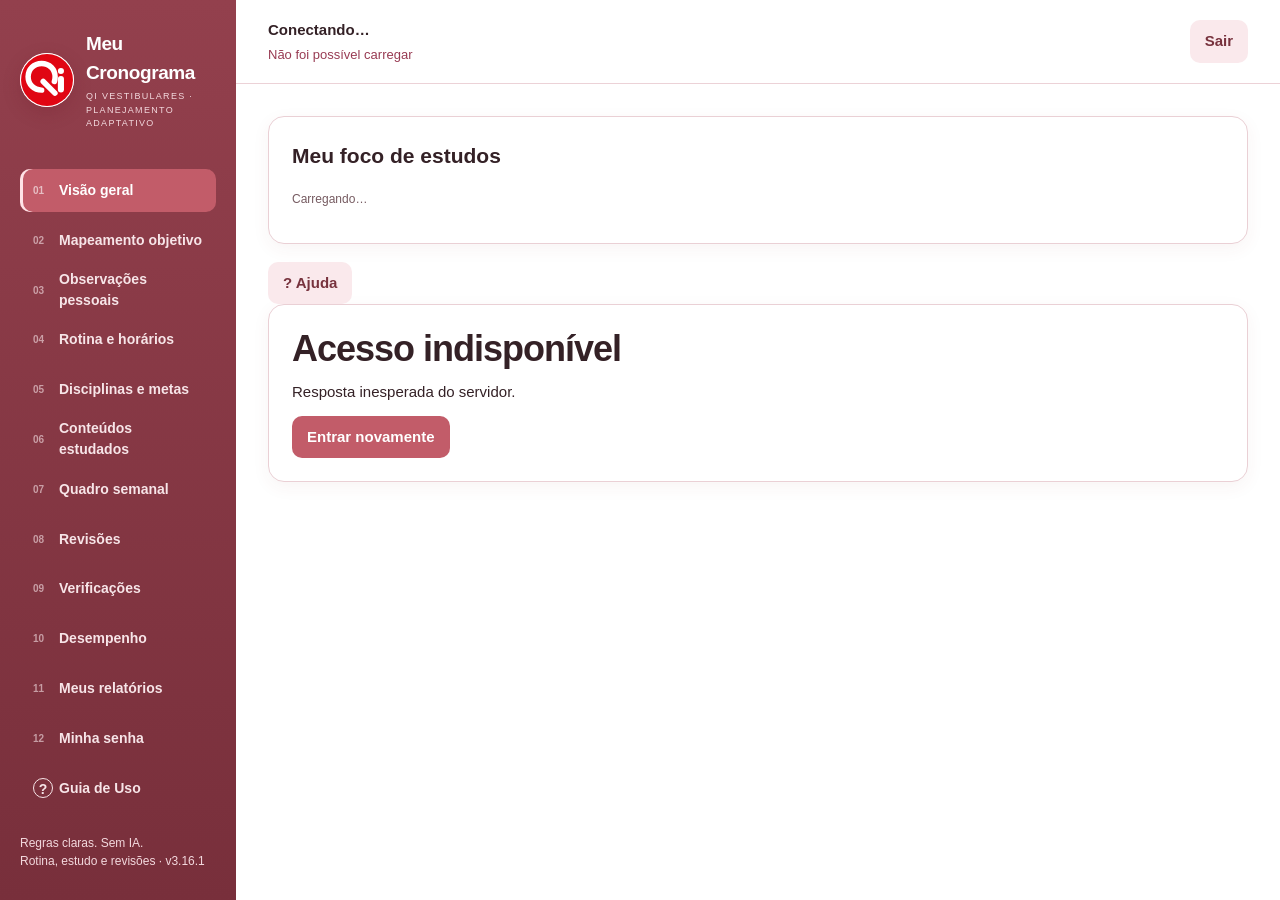
==== commit 4fb45e59: "Corrige a exclusão no Postgres: padrão do LIKE vai como parâmetro (o "%" literal quebrava a consulta" ====
--- a/static/app.html
+++ b/static/app.html
@@ -1,8 +1,8 @@
-<!doctype html><html lang="pt-BR"><head><meta charset="utf-8"><meta name="viewport" content="width=device-width,initial-scale=1,viewport-fit=cover"><meta name="theme-color" content="#8f3b49"><meta name="apple-mobile-web-app-capable" content="yes"><meta name="apple-mobile-web-app-status-bar-style" content="default"><link rel="stylesheet" href="/static/style.css?v=5.1.0-layout4&start=1&del=3.16.0"><link rel="manifest" href="/static/manifest.webmanifest"><link rel="icon" href="/static/icon.svg"><title>Meu Cronograma</title><link rel="stylesheet" href="/static/qi_extras.css?v=3.14.2"></head><body><div class="app-shell"><aside id="sidebar"><div class="wordmark"><span class="logo"><img src="/static/qi-logo.svg?v=5.2.0" alt="Qi Vestibulares" onerror="this.onerror=null;this.src='/static/icon.svg?v=5.2.0'"></span><div><strong>Meu Cronograma</strong><small>QI VESTIBULARES · PLANEJAMENTO ADAPTATIVO</small></div></div><nav id="nav" aria-label="Navegação"></nav><div class="sidebar-foot">Regras claras. Sem IA.<br><small>Rotina, estudo e revisões · v3.16.0</small></div></aside><div class="main"><header><button class="mobile-menu secondary" id="menu" aria-label="Abrir menu">Menu</button><div><strong id="user-label">Conectando…</strong><small id="save-status" role="status">Aguardando o servidor</small></div><div class="header-actions"><label class="select-account" id="account-wrap" hidden>Conta<select id="account-select" aria-label="Conta em edição"></select></label><button class="secondary" id="logout">Sair</button></div></header><div id="offline" class="notice danger" hidden>Sem conexão. As alterações só ficam salvas depois da confirmação do servidor. Não feche formulários com dados ainda não enviados.</div><div id="master-note" class="notice" hidden></div><main id="main" tabindex="-1"><div class="card">Carregando sua rotina…</div></main></div></div><dialog id="dialog"><div class="dialog-head"><h2 id="dialog-title"></h2><button id="close-dialog" class="secondary" aria-label="Fechar">Fechar</button></div><div id="dialog-body"></div></dialog><div id="toast" role="status" hidden></div><input type="file" accept=".json,application/json" id="import-file" hidden><script src="/static/csp_style_shim.js?v=3.14.1" defer></script><script src="/static/app.js?v=3.7.0" defer></script><script src="/static/performance.js?v=2.6" defer></script><script src="/static/adaptive.js?v=2.9.0" defer></script><script src="/static/selective.js?v=2.6&amp;map=3.16.0" defer></script><script src="/static/import_wizard.js?v=2.6" defer></script><script src="/static/area_tabs.js?v=3.12.1" defer></script><script src="/static/model_data.js?v=2.7" defer></script><script src="/static/coordinator_accounts.js?v=2.6" defer></script><script src="/static/routine_entries.js?v=2.6" defer></script><noscript>Ative o JavaScript para usar seu planejador.</noscript><script src="/static/two_tab.js?v=2.8.2" defer></script>
+<!doctype html><html lang="pt-BR"><head><meta charset="utf-8"><meta name="viewport" content="width=device-width,initial-scale=1,viewport-fit=cover"><meta name="theme-color" content="#8f3b49"><meta name="apple-mobile-web-app-capable" content="yes"><meta name="apple-mobile-web-app-status-bar-style" content="default"><link rel="stylesheet" href="/static/style.css?v=5.1.0-layout4&start=1&del=3.16.1"><link rel="manifest" href="/static/manifest.webmanifest"><link rel="icon" href="/static/icon.svg"><title>Meu Cronograma</title><link rel="stylesheet" href="/static/qi_extras.css?v=3.14.2"></head><body><div class="app-shell"><aside id="sidebar"><div class="wordmark"><span class="logo"><img src="/static/qi-logo.svg?v=5.2.0" alt="Qi Vestibulares" onerror="this.onerror=null;this.src='/static/icon.svg?v=5.2.0'"></span><div><strong>Meu Cronograma</strong><small>QI VESTIBULARES · PLANEJAMENTO ADAPTATIVO</small></div></div><nav id="nav" aria-label="Navegação"></nav><div class="sidebar-foot">Regras claras. Sem IA.<br><small>Rotina, estudo e revisões · v3.16.1</small></div></aside><div class="main"><header><button class="mobile-menu secondary" id="menu" aria-label="Abrir menu">Menu</button><div><strong id="user-label">Conectando…</strong><small id="save-status" role="status">Aguardando o servidor</small></div><div class="header-actions"><label class="select-account" id="account-wrap" hidden>Conta<select id="account-select" aria-label="Conta em edição"></select></label><button class="secondary" id="logout">Sair</button></div></header><div id="offline" class="notice danger" hidden>Sem conexão. As alterações só ficam salvas depois da confirmação do servidor. Não feche formulários com dados ainda não enviados.</div><div id="master-note" class="notice" hidden></div><main id="main" tabindex="-1"><div class="card">Carregando sua rotina…</div></main></div></div><dialog id="dialog"><div class="dialog-head"><h2 id="dialog-title"></h2><button id="close-dialog" class="secondary" aria-label="Fechar">Fechar</button></div><div id="dialog-body"></div></dialog><div id="toast" role="status" hidden></div><input type="file" accept=".json,application/json" id="import-file" hidden><script src="/static/csp_style_shim.js?v=3.14.1" defer></script><script src="/static/app.js?v=3.7.0" defer></script><script src="/static/performance.js?v=2.6" defer></script><script src="/static/adaptive.js?v=2.9.0" defer></script><script src="/static/selective.js?v=2.6&amp;map=3.16.1" defer></script><script src="/static/import_wizard.js?v=2.6" defer></script><script src="/static/area_tabs.js?v=3.12.1" defer></script><script src="/static/model_data.js?v=2.7" defer></script><script src="/static/coordinator_accounts.js?v=2.6" defer></script><script src="/static/routine_entries.js?v=2.6" defer></script><noscript>Ative o JavaScript para usar seu planejador.</noscript><script src="/static/two_tab.js?v=2.8.2" defer></script>
 <script src="/static/result_export.js?v=2.8.9" defer></script>
 <script src="/static/result_import.js?v=2.9.5" defer></script>
 <script src="/static/bulk_accounts_panel.js?v=2.8.9" defer></script>
-<script src="/static/student_summary.js?v=3.16.0&amp;map=3.16.0" defer></script>
+<script src="/static/student_summary.js?v=3.16.0&amp;map=3.16.1" defer></script>
 <script src="/static/return_to_owner.js?v=2.8.9" defer></script>
 <script src="/static/tri_scores.js?v=3.7.14" defer></script>
 <script src="/static/study_schedule.js?v=3.1.0" defer></script>
--- a/static/style.css
+++ b/static/style.css
@@ -341,3 +341,4 @@
 .exam-delete-scope{border:1px solid var(--line);border-radius:12px;padding:12px 16px 4px;margin:0 0 14px}.exam-delete-scope legend{font-size:13px;font-weight:700;padding:0 6px}.exam-delete-option{align-items:flex-start}.exam-delete-option input{margin-top:3px;flex:none}.exam-delete-option small{display:block;font-weight:400}
 .exam-detail-title{padding:0;min-height:0;font-weight:700;font-size:15px;text-align:left;color:var(--ink);text-decoration:underline;text-decoration-color:#d6cbe9;text-underline-offset:3px}.exam-detail-title:hover{color:var(--purple)}dialog.dialog-wide{width:min(1280px,calc(100vw - 24px))}.exam-detail-tabs{margin:6px 0 16px}.exam-detail-table{max-height:58vh;border:1px solid var(--line);border-radius:12px}.exam-detail-table th{position:sticky;top:0;background:#fff;z-index:1}.exam-detail-table td small{display:block}.exam-detail-numbers{min-width:200px;max-width:340px;white-space:normal;overflow-wrap:anywhere;font-size:12px}
 .exam-detail-other{color:#8a5a1f!important}
+.exam-delete-scope input[type=radio]{width:18px;height:18px;min-height:0;margin:0;flex:none;padding:0;accent-color:var(--purple)}.exam-delete-scope .check{justify-content:flex-start;text-align:left}
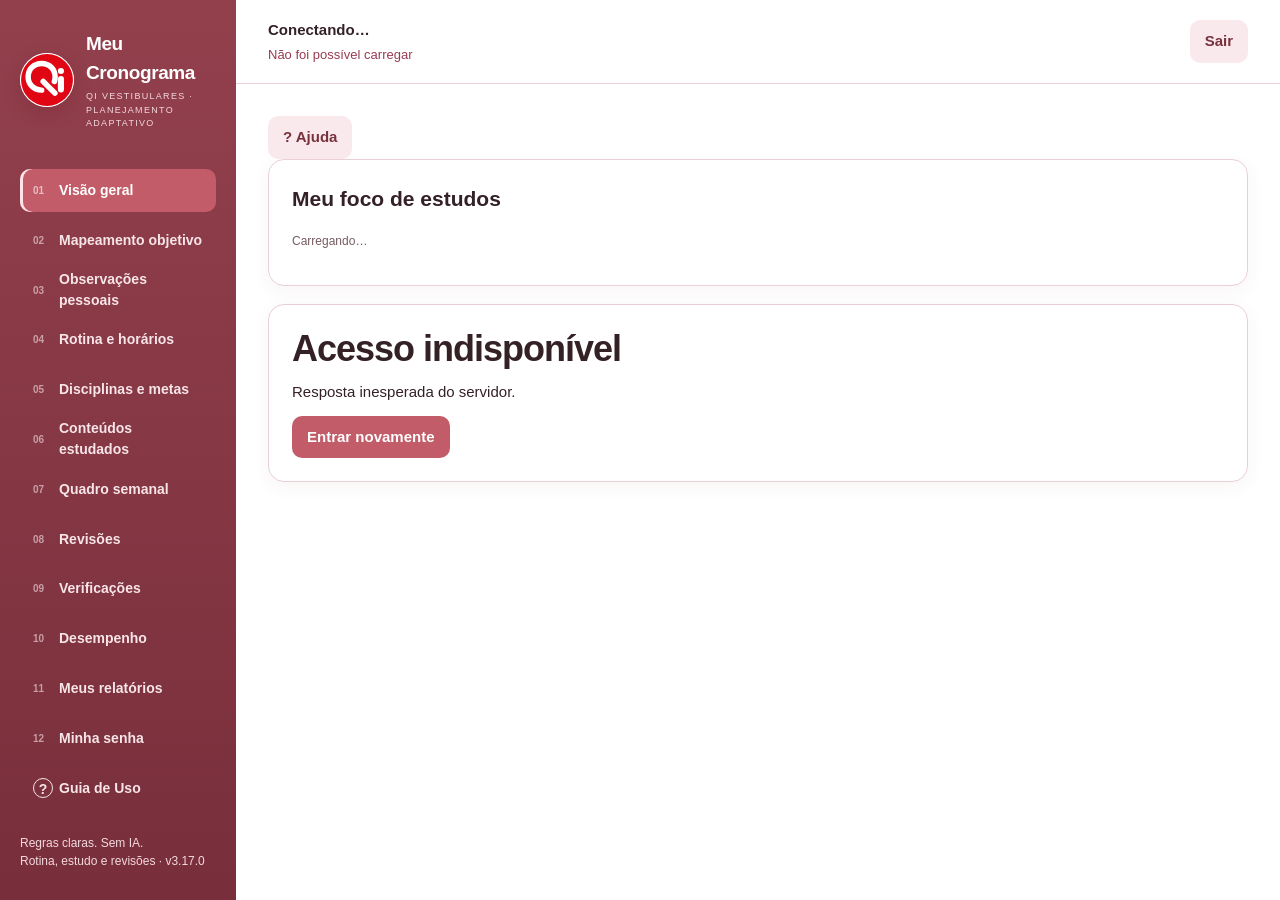
==== commit 30e34743: "Correção de divergências na interface: importações de respostas+gabarito, notas TRI e mapa avulso de" ====
--- a/static/app.html
+++ b/static/app.html
@@ -1,8 +1,8 @@
-<!doctype html><html lang="pt-BR"><head><meta charset="utf-8"><meta name="viewport" content="width=device-width,initial-scale=1,viewport-fit=cover"><meta name="theme-color" content="#8f3b49"><meta name="apple-mobile-web-app-capable" content="yes"><meta name="apple-mobile-web-app-status-bar-style" content="default"><link rel="stylesheet" href="/static/style.css?v=5.1.0-layout4&start=1&del=3.16.1"><link rel="manifest" href="/static/manifest.webmanifest"><link rel="icon" href="/static/icon.svg"><title>Meu Cronograma</title><link rel="stylesheet" href="/static/qi_extras.css?v=3.14.2"></head><body><div class="app-shell"><aside id="sidebar"><div class="wordmark"><span class="logo"><img src="/static/qi-logo.svg?v=5.2.0" alt="Qi Vestibulares" onerror="this.onerror=null;this.src='/static/icon.svg?v=5.2.0'"></span><div><strong>Meu Cronograma</strong><small>QI VESTIBULARES · PLANEJAMENTO ADAPTATIVO</small></div></div><nav id="nav" aria-label="Navegação"></nav><div class="sidebar-foot">Regras claras. Sem IA.<br><small>Rotina, estudo e revisões · v3.16.1</small></div></aside><div class="main"><header><button class="mobile-menu secondary" id="menu" aria-label="Abrir menu">Menu</button><div><strong id="user-label">Conectando…</strong><small id="save-status" role="status">Aguardando o servidor</small></div><div class="header-actions"><label class="select-account" id="account-wrap" hidden>Conta<select id="account-select" aria-label="Conta em edição"></select></label><button class="secondary" id="logout">Sair</button></div></header><div id="offline" class="notice danger" hidden>Sem conexão. As alterações só ficam salvas depois da confirmação do servidor. Não feche formulários com dados ainda não enviados.</div><div id="master-note" class="notice" hidden></div><main id="main" tabindex="-1"><div class="card">Carregando sua rotina…</div></main></div></div><dialog id="dialog"><div class="dialog-head"><h2 id="dialog-title"></h2><button id="close-dialog" class="secondary" aria-label="Fechar">Fechar</button></div><div id="dialog-body"></div></dialog><div id="toast" role="status" hidden></div><input type="file" accept=".json,application/json" id="import-file" hidden><script src="/static/csp_style_shim.js?v=3.14.1" defer></script><script src="/static/app.js?v=3.7.0" defer></script><script src="/static/performance.js?v=2.6" defer></script><script src="/static/adaptive.js?v=2.9.0" defer></script><script src="/static/selective.js?v=2.6&amp;map=3.16.1" defer></script><script src="/static/import_wizard.js?v=2.6" defer></script><script src="/static/area_tabs.js?v=3.12.1" defer></script><script src="/static/model_data.js?v=2.7" defer></script><script src="/static/coordinator_accounts.js?v=2.6" defer></script><script src="/static/routine_entries.js?v=2.6" defer></script><noscript>Ative o JavaScript para usar seu planejador.</noscript><script src="/static/two_tab.js?v=2.8.2" defer></script>
+<!doctype html><html lang="pt-BR"><head><meta charset="utf-8"><meta name="viewport" content="width=device-width,initial-scale=1,viewport-fit=cover"><meta name="theme-color" content="#8f3b49"><meta name="apple-mobile-web-app-capable" content="yes"><meta name="apple-mobile-web-app-status-bar-style" content="default"><link rel="stylesheet" href="/static/style.css?v=5.1.0-layout4&start=1&del=3.17.0"><link rel="manifest" href="/static/manifest.webmanifest"><link rel="icon" href="/static/icon.svg"><title>Meu Cronograma</title><link rel="stylesheet" href="/static/qi_extras.css?v=3.14.2"></head><body><div class="app-shell"><aside id="sidebar"><div class="wordmark"><span class="logo"><img src="/static/qi-logo.svg?v=5.2.0" alt="Qi Vestibulares" onerror="this.onerror=null;this.src='/static/icon.svg?v=5.2.0'"></span><div><strong>Meu Cronograma</strong><small>QI VESTIBULARES · PLANEJAMENTO ADAPTATIVO</small></div></div><nav id="nav" aria-label="Navegação"></nav><div class="sidebar-foot">Regras claras. Sem IA.<br><small>Rotina, estudo e revisões · v3.17.0</small></div></aside><div class="main"><header><button class="mobile-menu secondary" id="menu" aria-label="Abrir menu">Menu</button><div><strong id="user-label">Conectando…</strong><small id="save-status" role="status">Aguardando o servidor</small></div><div class="header-actions"><label class="select-account" id="account-wrap" hidden>Conta<select id="account-select" aria-label="Conta em edição"></select></label><button class="secondary" id="logout">Sair</button></div></header><div id="offline" class="notice danger" hidden>Sem conexão. As alterações só ficam salvas depois da confirmação do servidor. Não feche formulários com dados ainda não enviados.</div><div id="master-note" class="notice" hidden></div><main id="main" tabindex="-1"><div class="card">Carregando sua rotina…</div></main></div></div><dialog id="dialog"><div class="dialog-head"><h2 id="dialog-title"></h2><button id="close-dialog" class="secondary" aria-label="Fechar">Fechar</button></div><div id="dialog-body"></div></dialog><div id="toast" role="status" hidden></div><input type="file" accept=".json,application/json" id="import-file" hidden><script src="/static/csp_style_shim.js?v=3.14.1" defer></script><script src="/static/app.js?v=3.17.0" defer></script><script src="/static/performance.js?v=2.6" defer></script><script src="/static/adaptive.js?v=2.9.0" defer></script><script src="/static/selective.js?v=2.6&amp;map=3.17.0" defer></script><script src="/static/import_wizard.js?v=2.6" defer></script><script src="/static/area_tabs.js?v=3.12.1" defer></script><script src="/static/model_data.js?v=2.7" defer></script><script src="/static/coordinator_accounts.js?v=2.6" defer></script><script src="/static/routine_entries.js?v=2.6" defer></script><noscript>Ative o JavaScript para usar seu planejador.</noscript><script src="/static/two_tab.js?v=2.8.2" defer></script>
 <script src="/static/result_export.js?v=2.8.9" defer></script>
 <script src="/static/result_import.js?v=2.9.5" defer></script>
 <script src="/static/bulk_accounts_panel.js?v=2.8.9" defer></script>
-<script src="/static/student_summary.js?v=3.16.0&amp;map=3.16.1" defer></script>
+<script src="/static/student_summary.js?v=3.16.0&amp;map=3.17.0" defer></script>
 <script src="/static/return_to_owner.js?v=2.8.9" defer></script>
 <script src="/static/tri_scores.js?v=3.7.14" defer></script>
 <script src="/static/study_schedule.js?v=3.1.0" defer></script>
@@ -15,4 +15,5 @@
 <script src="/static/responsive_ui_refinement.js?v=5.3.0" defer></script>
 <script src="/static/use_guide.js?v=3.14.2" defer></script>
 <script src="/static/academic_year.js?v=1.1.0" defer></script><script src="/static/provisional_renewal.js?v=3.7.17" defer></script><script src="/static/student_view_v2.js?v=3.11.1" defer></script><script src="/static/motor_profiles.js?v=3.9.0" defer></script><script src="/static/school_reports.js?v=3.13.1" defer></script><script src="/static/disciplines_catalog.js?v=3.12.0" defer></script><script src="/static/enem_items.js?v=3.13.0" defer></script><script src="/static/onboarding.js?v=3.14.0" defer></script>
+<script src="/static/import_fixes.js?v=3.17.0" defer></script>
 </body></html>
--- a/static/style.css
+++ b/static/style.css
@@ -342,3 +342,4 @@
 .exam-detail-title{padding:0;min-height:0;font-weight:700;font-size:15px;text-align:left;color:var(--ink);text-decoration:underline;text-decoration-color:#d6cbe9;text-underline-offset:3px}.exam-detail-title:hover{color:var(--purple)}dialog.dialog-wide{width:min(1280px,calc(100vw - 24px))}.exam-detail-tabs{margin:6px 0 16px}.exam-detail-table{max-height:58vh;border:1px solid var(--line);border-radius:12px}.exam-detail-table th{position:sticky;top:0;background:#fff;z-index:1}.exam-detail-table td small{display:block}.exam-detail-numbers{min-width:200px;max-width:340px;white-space:normal;overflow-wrap:anywhere;font-size:12px}
 .exam-detail-other{color:#8a5a1f!important}
 .exam-delete-scope input[type=radio]{width:18px;height:18px;min-height:0;margin:0;flex:none;padding:0;accent-color:var(--purple)}.exam-delete-scope .check{justify-content:flex-start;text-align:left}
+.import-fix-table td{vertical-align:middle}.import-fix-table td select,.import-fix-table td input:not([type=checkbox]){margin:0;min-width:170px}.import-fix-message{min-width:260px;max-width:420px;font-size:12px}
